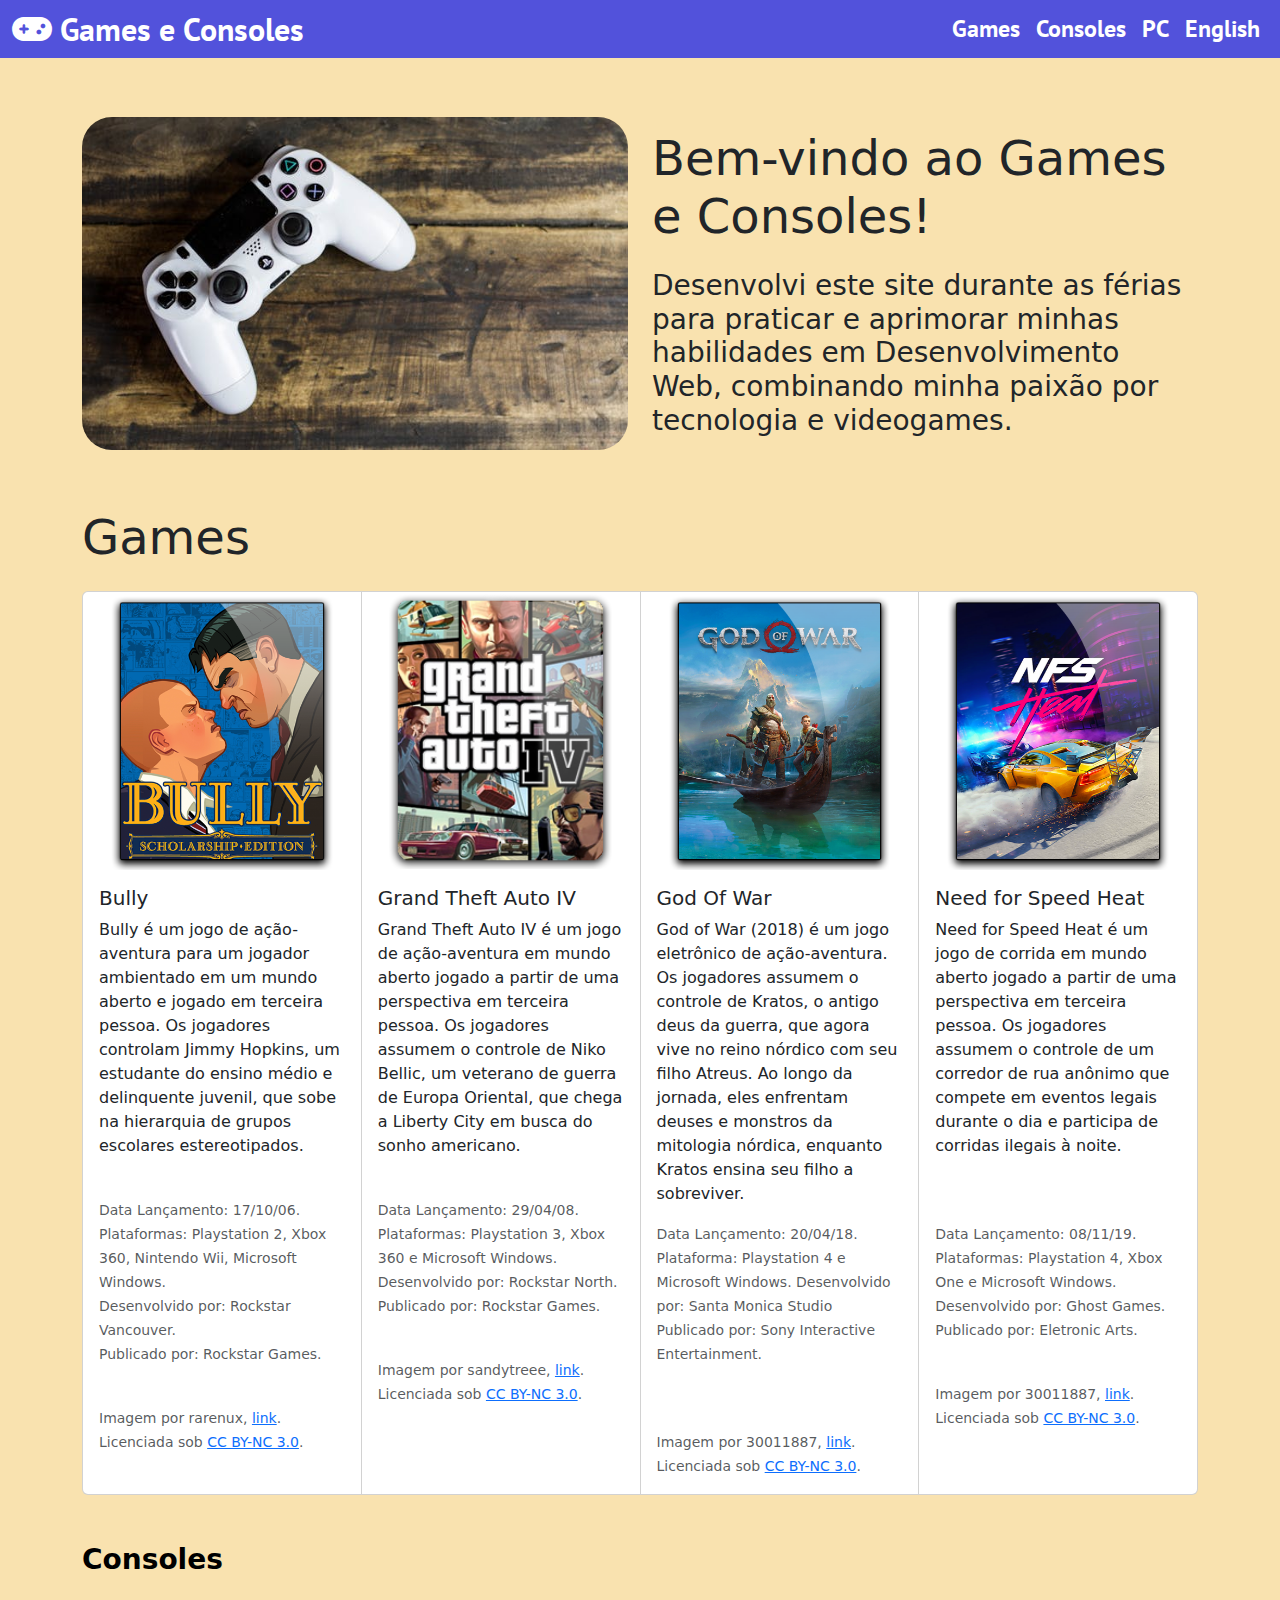
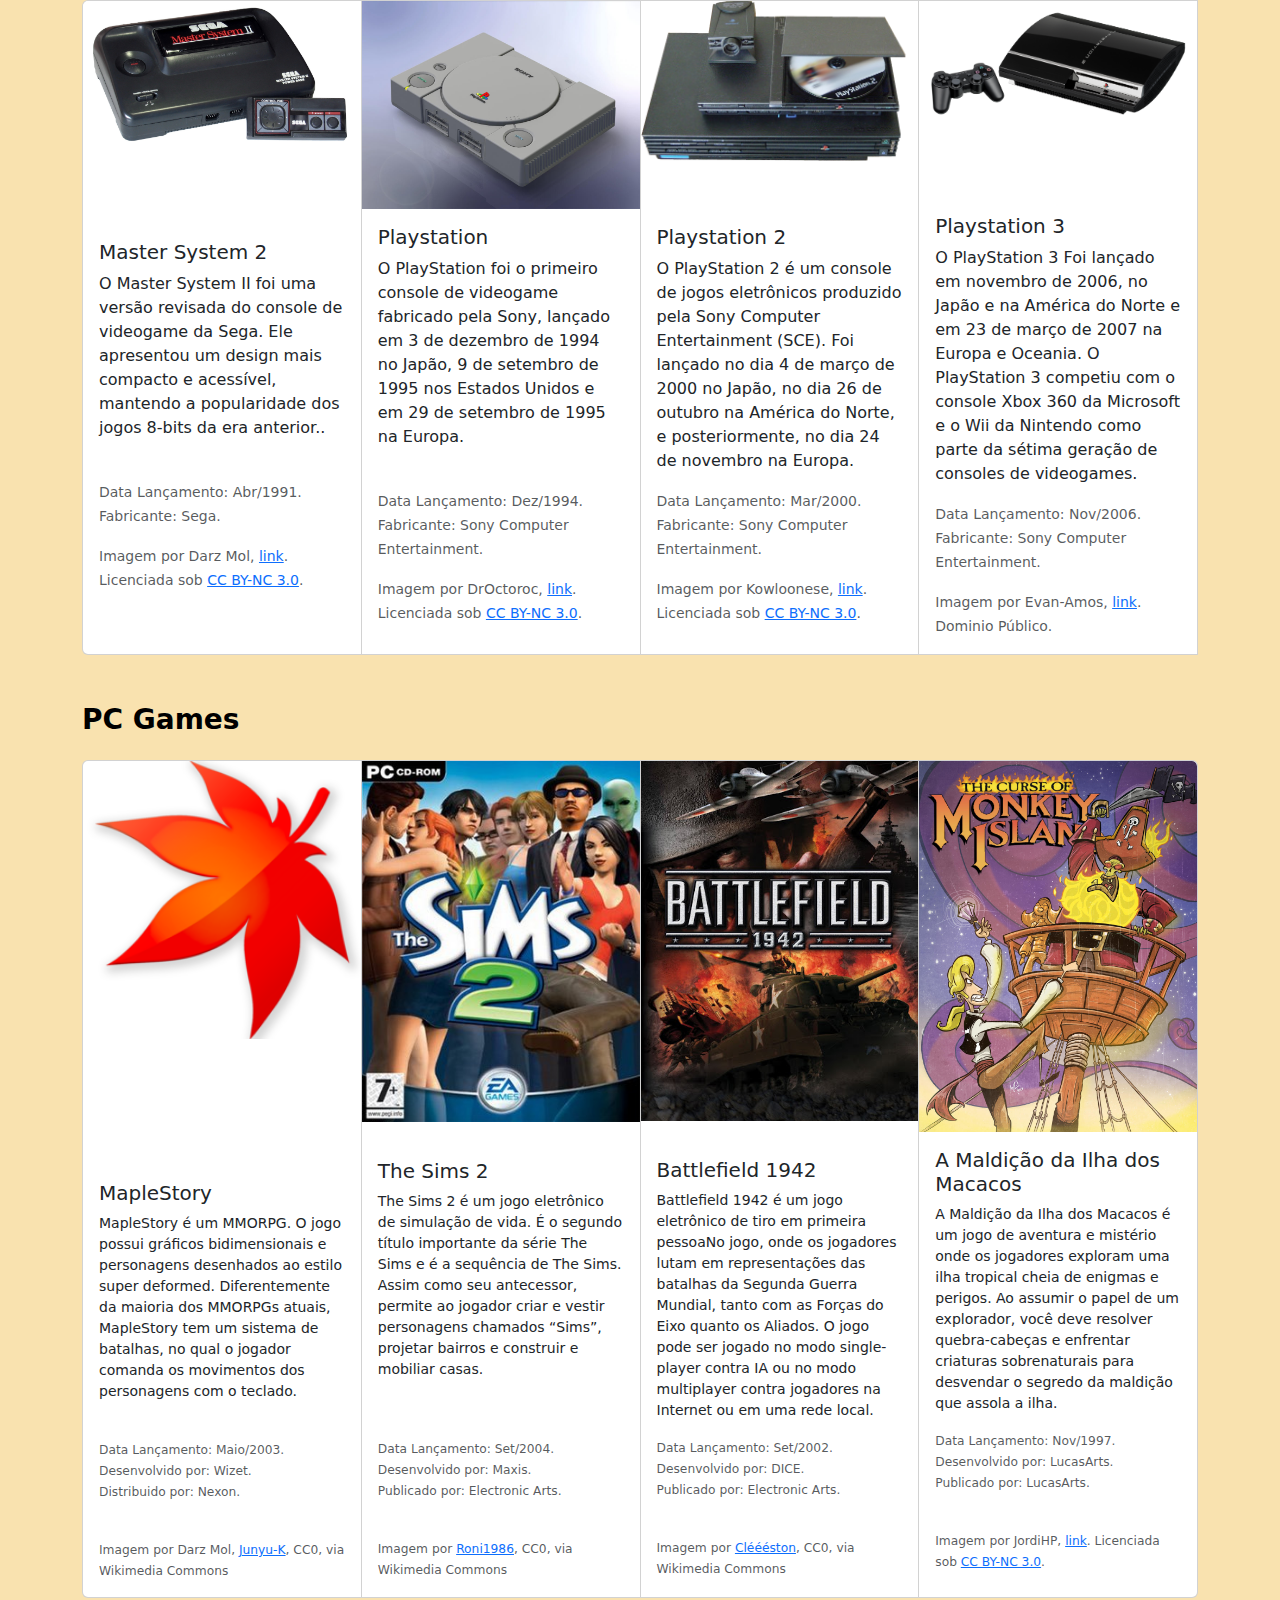
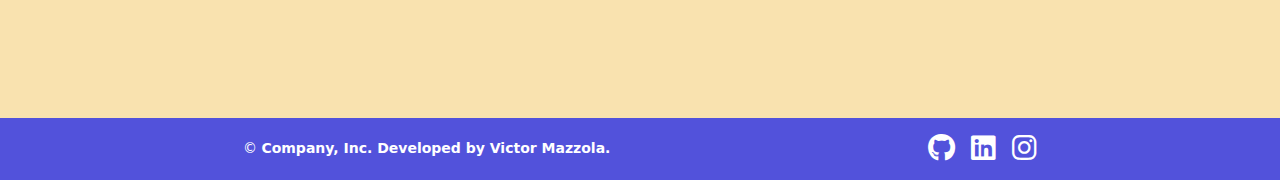
==== index.html @ b98959a1 "add english games section" ====
<!DOCTYPE html>
<html lang="pt-br">

<head>
    <meta charset="UTF-8">
    <meta name="viewport" content="width=device-width, initial-scale=1.0">
    <title>Projeto Games Favoritos</title>
    <link rel="icon" type="svg" sizes="32x32" href="./images/gamepad-solid.svg">
    <!-- Bootstrap -->
    <link href="https://cdn.jsdelivr.net/npm/bootstrap@5.3.3/dist/css/bootstrap.min.css" rel="stylesheet"
        integrity="sha384-QWTKZyjpPEjISv5WaRU9OFeRpok6YctnYmDr5pNlyT2bRjXh0JMhjY6hW+ALEwIH" crossorigin="anonymous">
    <link rel="stylesheet" href="https://cdnjs.cloudflare.com/ajax/libs/font-awesome/6.0.0-beta3/css/all.min.css">

    <!-- Fim Bootstrap -->

    <!-- Google Fonte -->
    <link rel="preconnect" href="https://fonts.googleapis.com">
    <link rel="preconnect" href="https://fonts.gstatic.com" crossorigin>
    <link href="https://fonts.googleapis.com/css2?family=PT+Sans:ital,wght@0,400;0,700;1,400;1,700&display=swap"
        rel="stylesheet">
    <!-- Fim Google Fonte -->



    <link rel="stylesheet" href="/css/styles.css">
    <link rel="stylesheet" href="/css/responsiveness.css">
</head>

<body>

    <header class="header-fluid mt-0 mb-5">
        <nav class="navbar navbar-expand-lg">
            <div class="container-fluid">
                <a class="navbar-brand titulo-grande hover-effect" href="#"><i
                        class="fa-solid fa-gamepad me-2"></i>Games e Consoles</a>
                <button class="navbar-toggler" type="button" data-bs-toggle="collapse"
                    data-bs-target="#navbarSupportedContent" aria-controls="navbarSupportedContent"
                    aria-expanded="false" aria-label="Toggle navigation">
                    <span class="navbar-toggler-icon"></span>
                </button>
                <div class="collapse navbar-collapse" id="navbarSupportedContent">
                    <ul class="navbar-nav ms-auto mb-2 mb-lg-0">
                        <li class="nav-item">
                            <a class="nav-link titulo-pequeno" aria-current="page" href="#games">Games</a>
                        </li>
                        <li class="nav-item titulo-pequeno">
                            <a class="nav-link" href="#consoles">Consoles</a>
                        </li>
                        <li class="nav-item titulo-pequeno">
                            <a class="nav-link" href="#pc">PC</a>
                        </li>
                        <li class="nav-item titulo-pequeno">
                            <a class="nav-link" href="./index-en.html">English</a>
                        </li>
                    </ul>
                </div>
            </div>
        </nav>
    </header>


    <!-------------------------------------- start -------------------------------------->
    <section class="container start my-5" id="start">
        <div class="row d-flex align-items-center justify-content-between">
            <div class="col-lg-6 text-center">
                <img src="./images/dualshock.jpg" alt="PlayStation Controller" class="img-fluid dualshock">
            </div>
            <div class="col-lg-6">
                <h2 class="my-title medium-title display-5 my-4">Bem-vindo ao Games e Consoles!</h2>
                <h3 class="mb-4"> Desenvolvi este site durante as férias para praticar e aprimorar
                    minhas habilidades em Desenvolvimento Web, combinando minha paixão por tecnologia e videogames.</h3>
            </div>
        </div>
    </section>
    <!-------------------------------------- end start -------------------------------------->

    <!-------------------------------------- inicio games ---------------------------------->
    <section class="container games my-5" id="games">
        <h2 class="my-title medium-title display-5 my-4">Games</h2>


        <div class="card-group">
            <div class="card">
                <img src="./images/bully.png" class="card-img-top" alt="Bully">
                <div class="card-body">
                    <h5 class="card-title">Bully</h5>
                    <p class="card-text">Bully é um jogo de ação-aventura para um jogador ambientado em um mundo aberto
                        e jogado em terceira pessoa. Os jogadores controlam Jimmy Hopkins, um estudante do
                        ensino médio e delinquente juvenil, que sobe na hierarquia de grupos escolares estereotipados.
                    </p><br>

                    <p class="card-text"><small class="text-body-secondary">Data Lançamento: 17/10/06. <br> Plataformas:
                            Playstation 2, Xbox 360, Nintendo Wii, Microsoft Windows. <br> Desenvolvido por: Rockstar Vancouver. <br> Publicado por:
                            Rockstar Games.</small></p>
                    <p class="card-text"><small class="text-muted"><br>Imagem por rarenux, <a
                                href="https://www.deviantart.com/rarenux/art/Bully-Scholarship-Edition-Icon-755858282"
                                target="_blank" rel="noopener noreferrer">link</a>. Licenciada sob <a
                                href="https://creativecommons.org/licenses/by-nc/3.0/" target="_blank"
                                rel="noopener noreferrer">CC BY-NC 3.0</a>.</small></p>
                </div>
            </div>
            <div class="card">
                <img src="./images/gta 4.png" class="card-img-top" alt="Gta IV">
                <div class="card-body">
                    <h5 class="card-title">Grand Theft Auto IV</h5>
                    <p class="card-text">Grand Theft Auto IV é um jogo de ação-aventura em mundo aberto jogado a partir
                        de uma perspectiva em terceira pessoa. Os jogadores assumem o controle de Niko Bellic, um
                        veterano de guerra de Europa Oriental, que chega a Liberty City em busca do sonho americano.
                    </p>
                    <br>
                    <p class="card-text"><small class="text-body-secondary">Data Lançamento: 29/04/08. <br> Plataformas:
                            Playstation 3, Xbox 360 e Microsoft Windows. <br> Desenvolvido por: Rockstar North. <br> Publicado por:
                            Rockstar Games.</small></p>
                     
                            
                    <p class="card-text"><small class="text-muted"><br>Imagem por sandytreee, <a
                                href="https://www.deviantart.com/sandytreee/art/GTA-IV-363279186" target="_blank"
                                rel="noopener noreferrer">link</a>. Licenciada sob <a
                                href="https://creativecommons.org/licenses/by-nc/3.0/" target="_blank"
                                rel="noopener noreferrer">CC BY-NC 3.0</a>.</small></p>
                </div>
            </div>
            <div class="card">
                <img src="./images/GodOfWar.png" class="card-img-top" alt="God of War">
                <div class="card-body">
                    <h5 class="card-title">God Of War</h5>
                    <p class="card-text">God of War (2018) é um jogo eletrônico de ação-aventura. Os
                        jogadores assumem o controle de Kratos, o antigo deus da guerra, que agora vive no reino nórdico
                        com seu filho Atreus. Ao longo da jornada, eles enfrentam deuses e monstros da mitologia
                        nórdica, enquanto Kratos ensina seu filho a sobreviver.</p>

                    <p class="card-text"><small class="text-body-secondary">Data Lançamento: 20/04/18. <br> Plataforma:
                            Playstation 4 e Microsoft Windows. Desenvolvido por: Santa Monica Studio <br> Publicado por:
                            Sony Interactive Entertainment.</small></p><br><br>
                    <p class="card-text"><small class="text-muted">Imagem por 30011887, <a
                                href="https://www.deviantart.com/30011887/art/God-Of-War-Icon-903920233" target="_blank"
                                rel="noopener noreferrer">link</a>. Licenciada sob <a
                                href="https://creativecommons.org/licenses/by-nc/3.0/" target="_blank"
                                rel="noopener noreferrer">CC BY-NC 3.0</a>.</small></p>
                </div>
            </div>
            <div class="card">
                <img src="./images/nfs heat.png" class="card-img-top" alt="Need for Speed Heat">
                <div class="card-body">
                    <h5 class="card-title">Need for Speed Heat</h5>
                    <p class="card-text">Need for Speed Heat é um jogo de corrida em mundo aberto jogado a partir de uma
                        perspectiva em terceira pessoa. Os jogadores assumem o controle de um corredor de rua anônimo
                        que compete em eventos legais durante o dia e participa de corridas ilegais à noite.</p>
                        <br><br>
                    <p class="card-text"><small class="text-body-secondary">Data Lançamento: 08/11/19. <br> Plataformas:
                            Playstation 4, Xbox One e Microsoft Windows. <br> Desenvolvido por: Ghost Games. <br> Publicado por:
                            Eletronic Arts.</small></p><br>
                    <p class="card-text"><small class="text-muted">Imagem por 30011887, <a
                                href="https://www.deviantart.com/30011887/art/Need-For-Speed-Heat-Icon-809654886"
                                target="_blank" rel="noopener noreferrer">link</a>. Licenciada sob <a
                                href="https://creativecommons.org/licenses/by-nc/3.0/" target="_blank"
                                rel="noopener noreferrer">CC BY-NC 3.0</a>.</small></p>
                </div>
            </div>
        </div>


        </div>
    </section>
    <!----------------------------------- fim games - -------------------------------------->

    <!-------------------------------------- inicio consoles ---------------------------------->
    <section class="container consoles my-5" id="consoles">
        <h2 class="my-title titulo-medio display-5 my-4">Consoles</h2>


        <div class="card-group">
            <div class="card">
                <img src="./images/Master_System_II.jpg" class="card-img-top" alt="Master System 2">
                <div class="card-body"><br><br><br>
                    <h5 class="card-title">Master System 2</h5>
                    <p class="card-text">O Master System II foi uma versão revisada do console de videogame da Sega. Ele
                        apresentou um design mais compacto e acessível, mantendo a popularidade dos jogos 8-bits da era
                        anterior..</p><br>
                    <p class="card-text"><small class="text-body-secondary">Data Lançamento: Abr/1991. <br> Fabricante:
                            Sega.</small></p>
                    <p class="card-text"><small class="text-muted">Imagem por Darz Mol, <a
                                href="https://commons.wikimedia.org/wiki/File:Master_System_II.jpg" target="_blank"
                                rel="noopener noreferrer">link</a>. Licenciada sob <a
                                href="https://creativecommons.org/licenses/by-nc/3.0/" target="_blank"
                                rel="noopener noreferrer">CC BY-NC 3.0</a>.</small></p>
                </div>
            </div>
            <div class="card">
                <img src="./images/playstation.jpg" class="card-img-top" alt="Playstation 1">
                <div class="card-body">
                    <h5 class="card-title">Playstation</h5>
                    <p class="card-text">O PlayStation foi o primeiro console de videogame fabricado pela Sony, lançado
                        em 3 de dezembro de 1994 no Japão, 9 de setembro de 1995 nos Estados Unidos e em 29 de setembro
                        de 1995 na Europa.</p>
                    <p class="card-text"><small class="text-body-secondary"><br>Data Lançamento: Dez/1994. <br>
                            Fabricante:
                            Sony Computer Entertainment.</small></p>
                    <p class="card-text"><small class="text-muted">Imagem por DrOctoroc, <a
                                href="https://www.deviantart.com/droctoroc/art/1-5-Scale-Sony-Playstation-501669407"
                                target="_blank" rel="noopener noreferrer">link</a>. Licenciada sob <a
                                href="https://creativecommons.org/licenses/by-nc/3.0/" target="_blank"
                                rel="noopener noreferrer">CC BY-NC 3.0</a>.</small></p>
                </div>
            </div>
            <div class="card">
                <img src="./images/playstation2.jpg" class="card-img-top" alt="Playstation 2">
                <div class="card-body">
                    <h5 class="card-title"><br><br>Playstation 2</h5>
                    <p class="card-text">O PlayStation 2 é um console de jogos eletrônicos produzido pela Sony Computer
                        Entertainment (SCE). Foi lançado no dia 4 de março de 2000 no Japão, no dia 26 de outubro na
                        América do Norte, e posteriormente, no dia 24 de novembro na Europa. </p>
                    <p class="card-text"><small class="text-body-secondary">Data Lançamento: Mar/2000. <br> Fabricante:
                            Sony Computer Entertainment.</small></p>
                    <p class="card-text"><small class="text-muted">Imagem por Kowloonese, <a
                                href="https://commons.wikimedia.org/wiki/File:PS2-_Both_original_and_slim.png"
                                target="_blank" rel="noopener noreferrer">link</a>. Licenciada sob <a
                                href="https://creativecommons.org/licenses/by-nc/3.0/" target="_blank"
                                rel="noopener noreferrer">CC BY-NC 3.0</a>.</small></p>
                </div>
            </div>
            <div class="card">
                <img src="./images/playstation3.jpg" class="card-img-top" alt="Playstation 3">
                <div class="card-body">
                    <h5 class="card-title"><br><br><br>Playstation 3</h5>
                    <p class="card-text">O PlayStation 3 Foi lançado em novembro de 2006, no Japão e na América do Norte
                        e em 23 de março de 2007 na Europa e Oceania. O PlayStation 3 competiu com o console Xbox 360 da
                        Microsoft e o Wii da Nintendo como parte da sétima geração de consoles de videogames.</p>
                    <p class="card-text"><small class="text-body-secondary">Data Lançamento: Nov/2006. <br> Fabricante:
                            Sony Computer Entertainment.</small></p>
                    <p class="card-text"><small class="text-muted">Imagem por Evan-Amos, <a
                                href="https://pt.wikipedia.org/wiki/PlayStation_3#/media/Ficheiro:Sony-PlayStation-3-CECHA01-wController-L.jpg"
                                target="_blank" rel="noopener noreferrer">link</a>. Dominio Público. <a href=""
                                target="_blank"></a>
                </div>
            </div>
        </div>



    </section>
    <!----------------------------------- fim consoles - -------------------------------------->

    <!-------------------------------------- inicio pc ---------------------------------->
    <section class="container pc my-5" id="pc">
        <h2 class="my-title titulo-medio display-5 my-4">PC Games</h2>


        <div class="card-group">
            <div class="card">
                <img src="./images/maplestory.png" class="card-img-top" alt="MapleStory">
                <div class="card-body"><br><br><br><br><br><br>
                    <h5 class="card-title">MapleStory</h5>
                    <p class="card-text">MapleStory é um MMORPG. O jogo possui
                        gráficos bidimensionais e personagens desenhados ao estilo super deformed. Diferentemente da
                        maioria dos MMORPGs atuais, MapleStory tem um sistema de batalhas, no qual o jogador comanda os
                        movimentos dos personagens com o teclado.</p><br>
                    <p class="card-text"><small class="text-body-secondary">Data Lançamento: Maio/2003. <br>
                            Desenvolvido por: Wizet. <br> Distribuido por:
                            Nexon.</small></p>
                    <p class="card-text"><small class="text-muted"><br>Imagem por Darz Mol, <a target="_blank"
                                href="https://commons.wikimedia.org/wiki/File:A_Maple_Icon_Like_MapleStory,May_2022.png">Junyu-K</a>,
                            CC0, via Wikimedia Commons </small></p>
                </div>
            </div>
            <div class="card">
                <img src="./images/Capa_TS2.jpg" class="card-img-top" alt="The Sims 2">
                <div class="card-body"><br>
                    <h5 class="card-title">The Sims 2</h5>
                    <p class="card-text">The Sims 2 é um jogo eletrônico de simulação de vida. É o segundo título
                        importante da série The Sims e é a sequência
                        de The Sims. Assim como seu antecessor, permite ao jogador criar e vestir personagens chamados
                        “Sims”, projetar bairros e construir e mobiliar casas.</p><br><br>
                    <p class="card-text"><small class="text-body-secondary">Data Lançamento: Set/2004. <br>
                            Desenvolvido por: Maxis. <br> Publicado por:
                            Electronic Arts.</small></p>
                    <p class="card-text"><small class="text-muted"><br>Imagem por <a target="_blank"
                                href="https://pt.wikipedia.org/wiki/Ficheiro:Capa_TS2.jpg#filelinks">Roni1986</a>,
                            CC0, via Wikimedia Commons </small></p>
                </div>
            </div>
            <div class="card">
                <img src="./images/battlefield.jpg" class="card-img-top" alt="Battlefield 1942">
                <div class="card-body"><br>
                    <h5 class="card-title">Battlefield 1942</h5>
                    <p class="card-text">Battlefield 1942 é um jogo eletrônico de tiro em primeira pessoaNo jogo, onde
                        os jogadores lutam em representações das batalhas da Segunda Guerra Mundial, tanto com as Forças
                        do Eixo quanto os Aliados. O jogo pode ser jogado no modo single-player contra IA ou no modo
                        multiplayer contra jogadores na
                        Internet ou em uma rede local.</p>
                    <p class="card-text"><small class="text-body-secondary">Data Lançamento: Set/2002. <br>
                            Desenvolvido por: DICE. <br> Publicado por:
                            Electronic Arts.</small></p>
                    <p class="card-text"><small class="text-muted"><br> Imagem por <a target="_blank"
                                href="https://pt.wikipedia.org/wiki/Ficheiro:Battlefield_1942_capa.png">Cléééston</a>,
                            CC0, via Wikimedia Commons </small></p>
                </div>
            </div>
            <div class="card">
                <img src="./images/monkey_island.jpg" class="card-img-top" alt="A Maldição da Ilha dos Macacos">
                <div class="card-body">
                    <h5 class="card-title">A Maldição da Ilha dos Macacos</h5>
                    <p class="card-text">A Maldição da Ilha dos Macacos é um jogo de aventura e mistério onde os
                        jogadores exploram uma ilha tropical cheia de enigmas e perigos. Ao assumir o papel de um
                        explorador, você deve resolver quebra-cabeças e enfrentar criaturas sobrenaturais para desvendar
                        o segredo da maldição que assola a ilha.</p>
                    <p class="card-text"><small class="text-body-secondary">Data Lançamento: Nov/1997. <br>
                            Desenvolvido por: LucasArts. <br> Publicado por:
                            LucasArts.</small></p>
                    <p class="card-text"><small class="text-muted"><br>Imagem por JordiHP, <a
                                href="https://www.deviantart.com/jordihp/art/Monkey-Island-3-Cover-865974500"
                                target="_blank" rel="noopener noreferrer">link</a>. Licenciada sob <a
                                href="https://creativecommons.org/licenses/by-nc/3.0/" target="_blank"
                                rel="noopener noreferrer">CC BY-NC 3.0</a>.</small></p>
                </div>
            </div>
        </div>



    </section>
    <!----------------------------------- fim pc - -------------------------------------->



    <!-- Bootstrap Bundle with Popper -->
    <script src="https://cdn.jsdelivr.net/npm/bootstrap@5.3.3/dist/js/bootstrap.bundle.min.js"></script>

    <!---------------------------- Inicio Footer --------------------------------->
    <br><br><br>
    <footer class="footer custom-footer">
        <span class="mb-3 mb-md-0">&copy; <b> Company, Inc. Developed by Victor Mazzola.</b></span>

        <ul class="nav col-md-4 justify-content-end list-unstyled d-flex">
            <li class="ms-3"><a class="text-body-secondary" href="https://github.com/vicmazzola" target="_blank"><i
                        class="fa-brands fa-github fa-2x"></i></a></li>
            <li class="ms-3"><a class="text-body-secondary" href="https://www.linkedin.com/in/victor-mazzola-59aa291a0/"
                    target="_blank"><i class="fa-brands fa-linkedin fa-2x"></i></a></li>
            <li class="ms-3"><a class="text-body-secondary" href="https://instagram.com/mazzola_" target="_blank"><i
                        class="fa-brands fa-instagram fa-2x"></i></a></li>
        </ul>
    </footer>
    <!---------------------------- Fim Footer --------------------------------->


</body>

</html>
---- css/styles.css ----
header {
    font-family: "PT Sans", sans-serif;
    background-color: #5252DB ;
    
}

body, html {
    overflow-x: hidden;
    
}

body {
    background-color: #F9E2AF ;
}

.titulo-grande {
    font-size: 2rem; 
    font-weight: bold; 
    color: #ffffff; 
}

.titulo-medio {
    font-size: 1.75rem; 
    font-weight: bold; 
    color: #000000; 

}

.titulo-pequeno {
    font-size: 1.5rem; 
    font-weight: bold; 
    color: #000000; 

}

/* --------------------------- START NAV BAR ------------------------------------------- */

.navbar {
    margin: 0;
    padding: 0;
    width: 100%;
    display: flex;
    justify-content: space-between; 
    align-items: center; 
}



.navbar-brand {
    color: #FFFFFF; 
    text-decoration: none; 
}

.navbar-brand:hover {
    color: #000000; 
    
}


.navbar-nav .nav-link {
    color: #FFFFFF; 
}


.navbar-nav .nav-link:hover {
    color: #000000; 
}

/* --------------------------- END NAV BAR -------------------------------------- */


.dualshock {
    border-radius: 30px;
}

.dualshock:hover {
    transform: scale(1.01);
    transition: transform 0.3s ease; 
    
}

/* --------------------------- CARDS ------------------------------------------- */


.card {
    transition: transform 0.3s ease;
    position: relative;
    overflow: hidden; 
}

.card:hover {
    transform: scale(1.02); 
}

.card img {
    transition: transform 0.3s ease;
}

.card:hover img {
    transform: scale(1.02); 
} 

/* --------------------------- END CARDS ---------------------------------------- */


/* --------------------------- FOOTER ------------------------------------------- */

.custom-footer {
    display: flex;
    flex-wrap: wrap;
    justify-content: center;
    align-items: center;
    padding-top: 1rem;    
    padding-bottom: 1rem; 
    background-color: #5252DB;
    color: white;
    
    

}

.custom-footer a {
    color: white !important; /* Garante que os links também fiquem brancos */
}



/* --------------------------- END FOOTER ------------------------------------------- */
---- css/responsiveness.css ----
@media (max-width: 430px) {
    .header-fluid {
        display: flex;
        flex-direction: column;
        
    }

    .titulo-grande {
        font-size: 1.75rem;
    }
    
    .titulo-medio {
        font-size: 1.50rem;
    }

    .navbar-toggler {
        margin-bottom: 15px; 
    }

    .navbar-toggler {
        margin-top: 15px; 
    }

    .navbar-brand:hover {
        color: white; 
        
    }
}
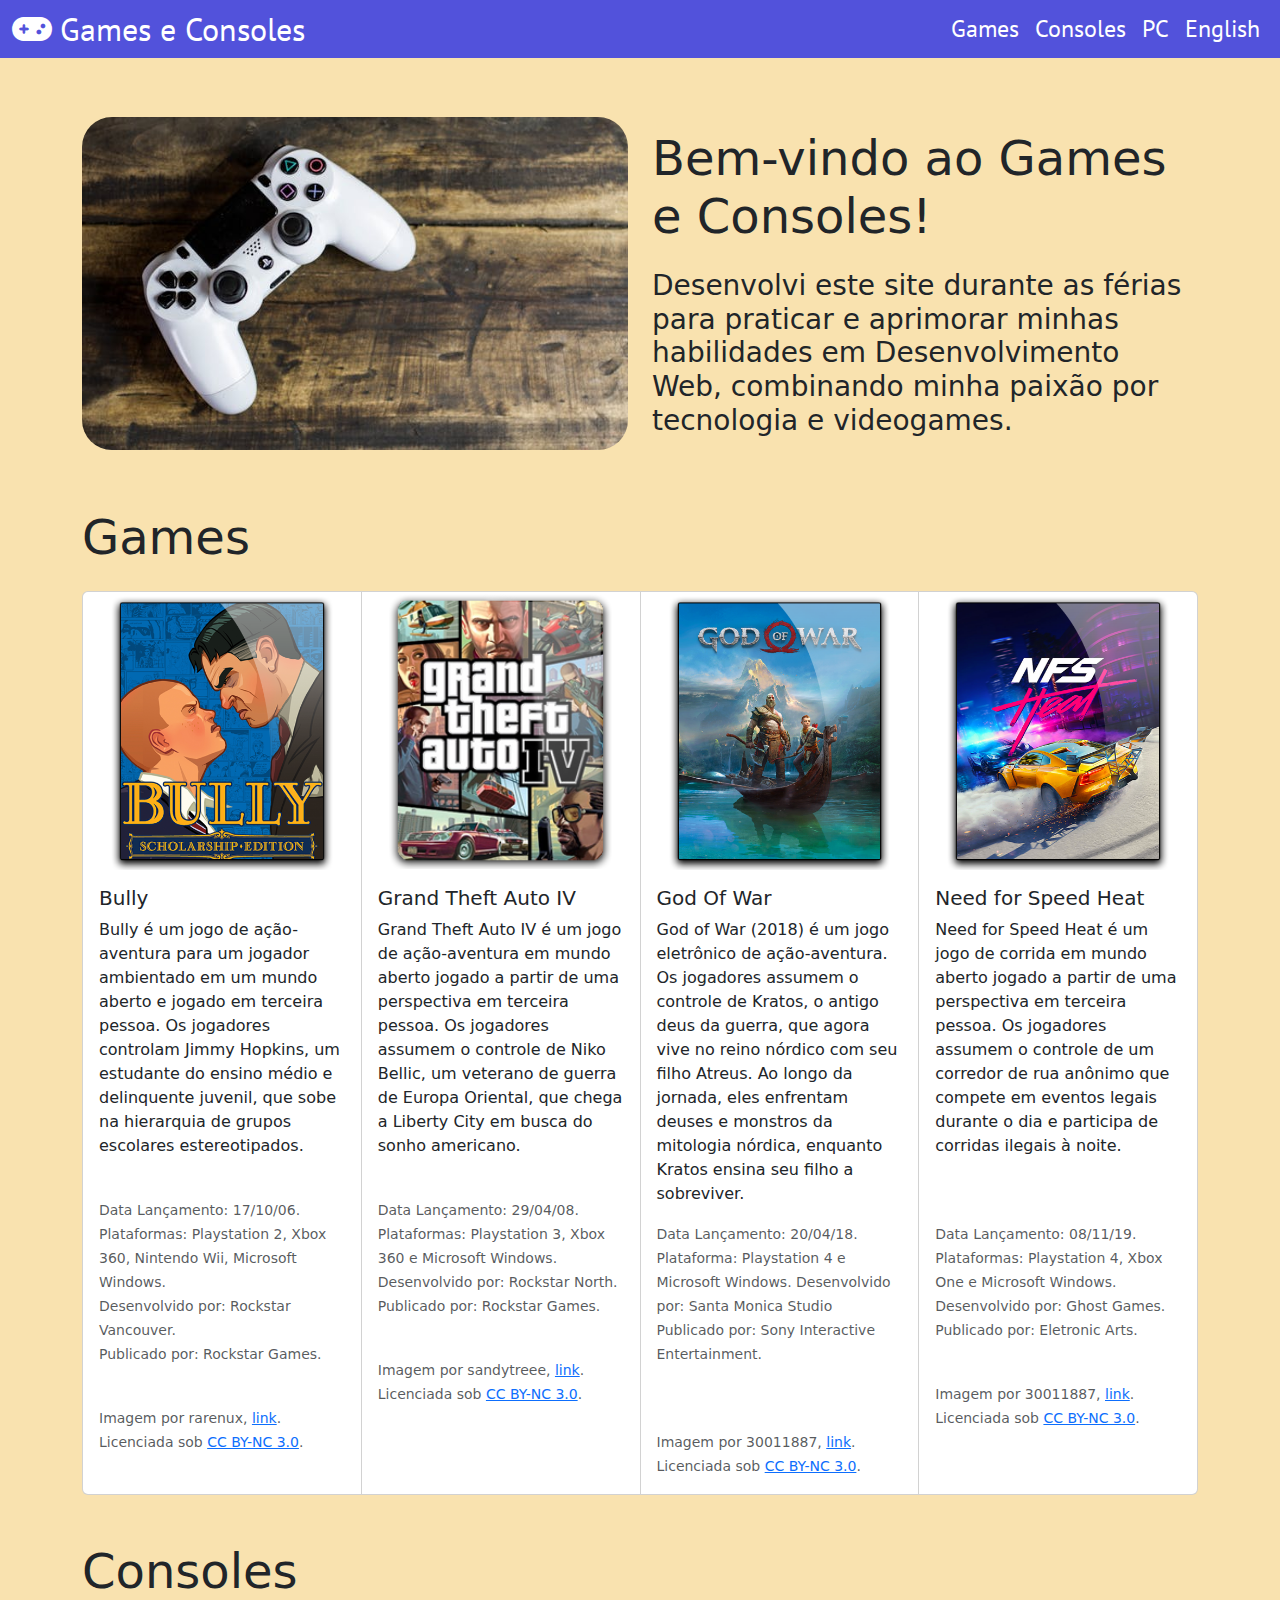
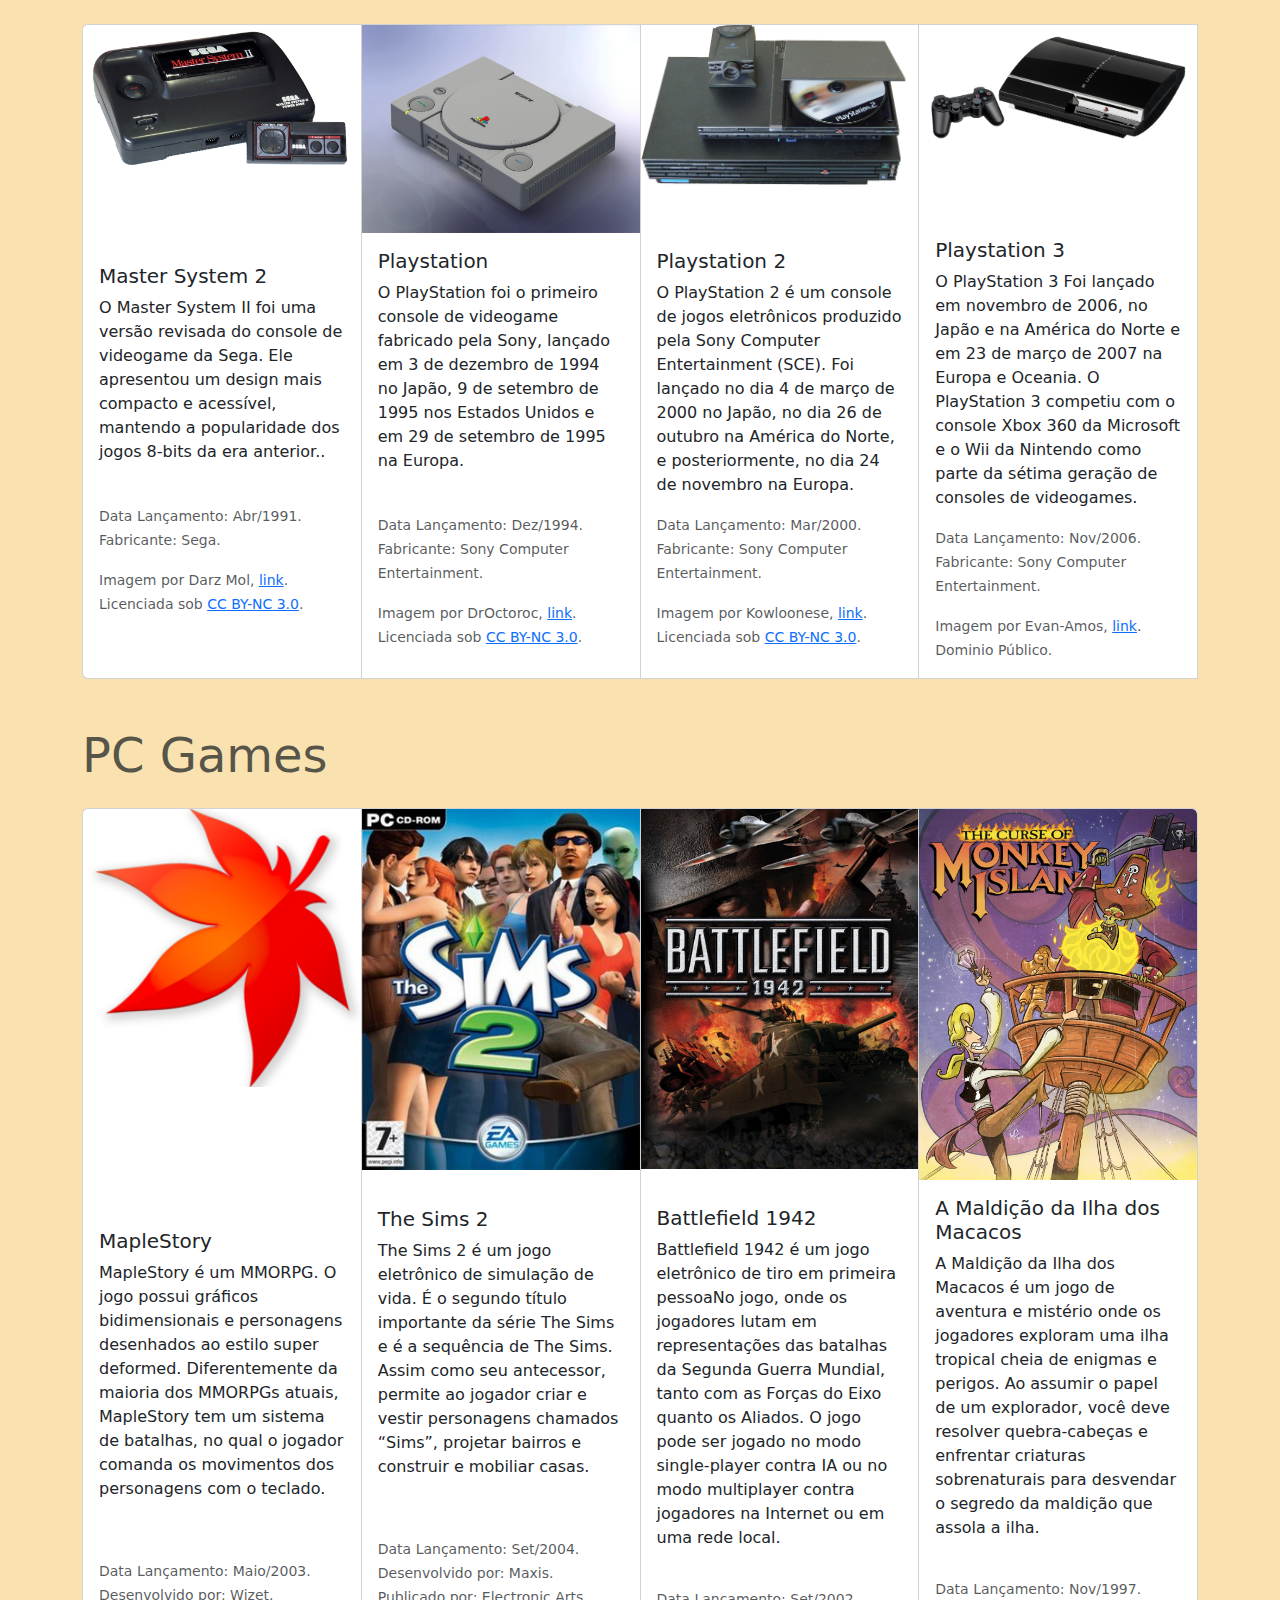
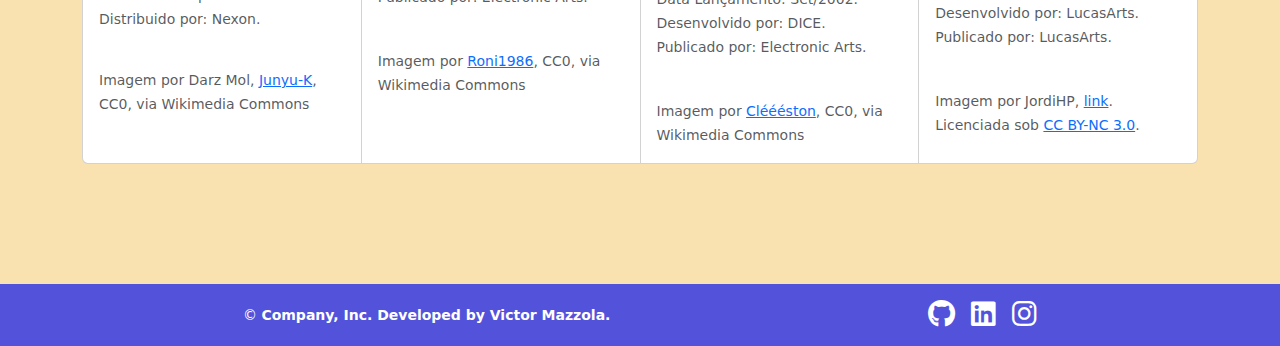
==== commit ab6e5d0d: "finish section pc" ====
--- a/index.html
+++ b/index.html
@@ -166,7 +166,7 @@
 
     <!-------------------------------------- inicio consoles ---------------------------------->
     <section class="container consoles my-5" id="consoles">
-        <h2 class="my-title titulo-medio display-5 my-4">Consoles</h2>
+        <h2 class="my-title medium-title display-5 my-4">Consoles</h2>
 
 
         <div class="card-group">
@@ -243,7 +243,7 @@
 
     <!-------------------------------------- inicio pc ---------------------------------->
     <section class="container pc my-5" id="pc">
-        <h2 class="my-title titulo-medio display-5 my-4">PC Games</h2>
+        <h2 class="my-title medium-title display-5 my-4">PC Games</h2>
 
 
         <div class="card-group">
@@ -254,11 +254,11 @@
                     <p class="card-text">MapleStory é um MMORPG. O jogo possui
                         gráficos bidimensionais e personagens desenhados ao estilo super deformed. Diferentemente da
                         maioria dos MMORPGs atuais, MapleStory tem um sistema de batalhas, no qual o jogador comanda os
-                        movimentos dos personagens com o teclado.</p><br>
+                        movimentos dos personagens com o teclado.</p><br><br>
                     <p class="card-text"><small class="text-body-secondary">Data Lançamento: Maio/2003. <br>
                             Desenvolvido por: Wizet. <br> Distribuido por:
-                            Nexon.</small></p>
-                    <p class="card-text"><small class="text-muted"><br>Imagem por Darz Mol, <a target="_blank"
+                            Nexon.</small></p><br>
+                    <p class="card-text"><small class="text-muted">Imagem por Darz Mol, <a target="_blank"
                                 href="https://commons.wikimedia.org/wiki/File:A_Maple_Icon_Like_MapleStory,May_2022.png">Junyu-K</a>,
                             CC0, via Wikimedia Commons </small></p>
                 </div>
@@ -287,7 +287,7 @@
                         os jogadores lutam em representações das batalhas da Segunda Guerra Mundial, tanto com as Forças
                         do Eixo quanto os Aliados. O jogo pode ser jogado no modo single-player contra IA ou no modo
                         multiplayer contra jogadores na
-                        Internet ou em uma rede local.</p>
+                        Internet ou em uma rede local.</p><br>
                     <p class="card-text"><small class="text-body-secondary">Data Lançamento: Set/2002. <br>
                             Desenvolvido por: DICE. <br> Publicado por:
                             Electronic Arts.</small></p>
@@ -303,7 +303,7 @@
                     <p class="card-text">A Maldição da Ilha dos Macacos é um jogo de aventura e mistério onde os
                         jogadores exploram uma ilha tropical cheia de enigmas e perigos. Ao assumir o papel de um
                         explorador, você deve resolver quebra-cabeças e enfrentar criaturas sobrenaturais para desvendar
-                        o segredo da maldição que assola a ilha.</p>
+                        o segredo da maldição que assola a ilha.</p><br>
                     <p class="card-text"><small class="text-body-secondary">Data Lançamento: Nov/1997. <br>
                             Desenvolvido por: LucasArts. <br> Publicado por:
                             LucasArts.</small></p>
--- a/css/styles.css
+++ b/css/styles.css
@@ -9,29 +9,36 @@
     
 }
 
+p {
+    font-size: 16px;
+}
+
 body {
     background-color: #F9E2AF ;
 }
 
 .titulo-grande {
     font-size: 2rem; 
-    font-weight: bold; 
+    font-weight: ; 
     color: #ffffff; 
 }
 
 .titulo-medio {
     font-size: 1.75rem; 
-    font-weight: bold; 
+    font-weight: ; 
     color: #000000; 
 
 }
 
 .titulo-pequeno {
     font-size: 1.5rem; 
-    font-weight: bold; 
+    font-weight: ; 
     color: #000000; 
 
 }
+
+
+
 
 /* --------------------------- START NAV BAR ------------------------------------------- */
 
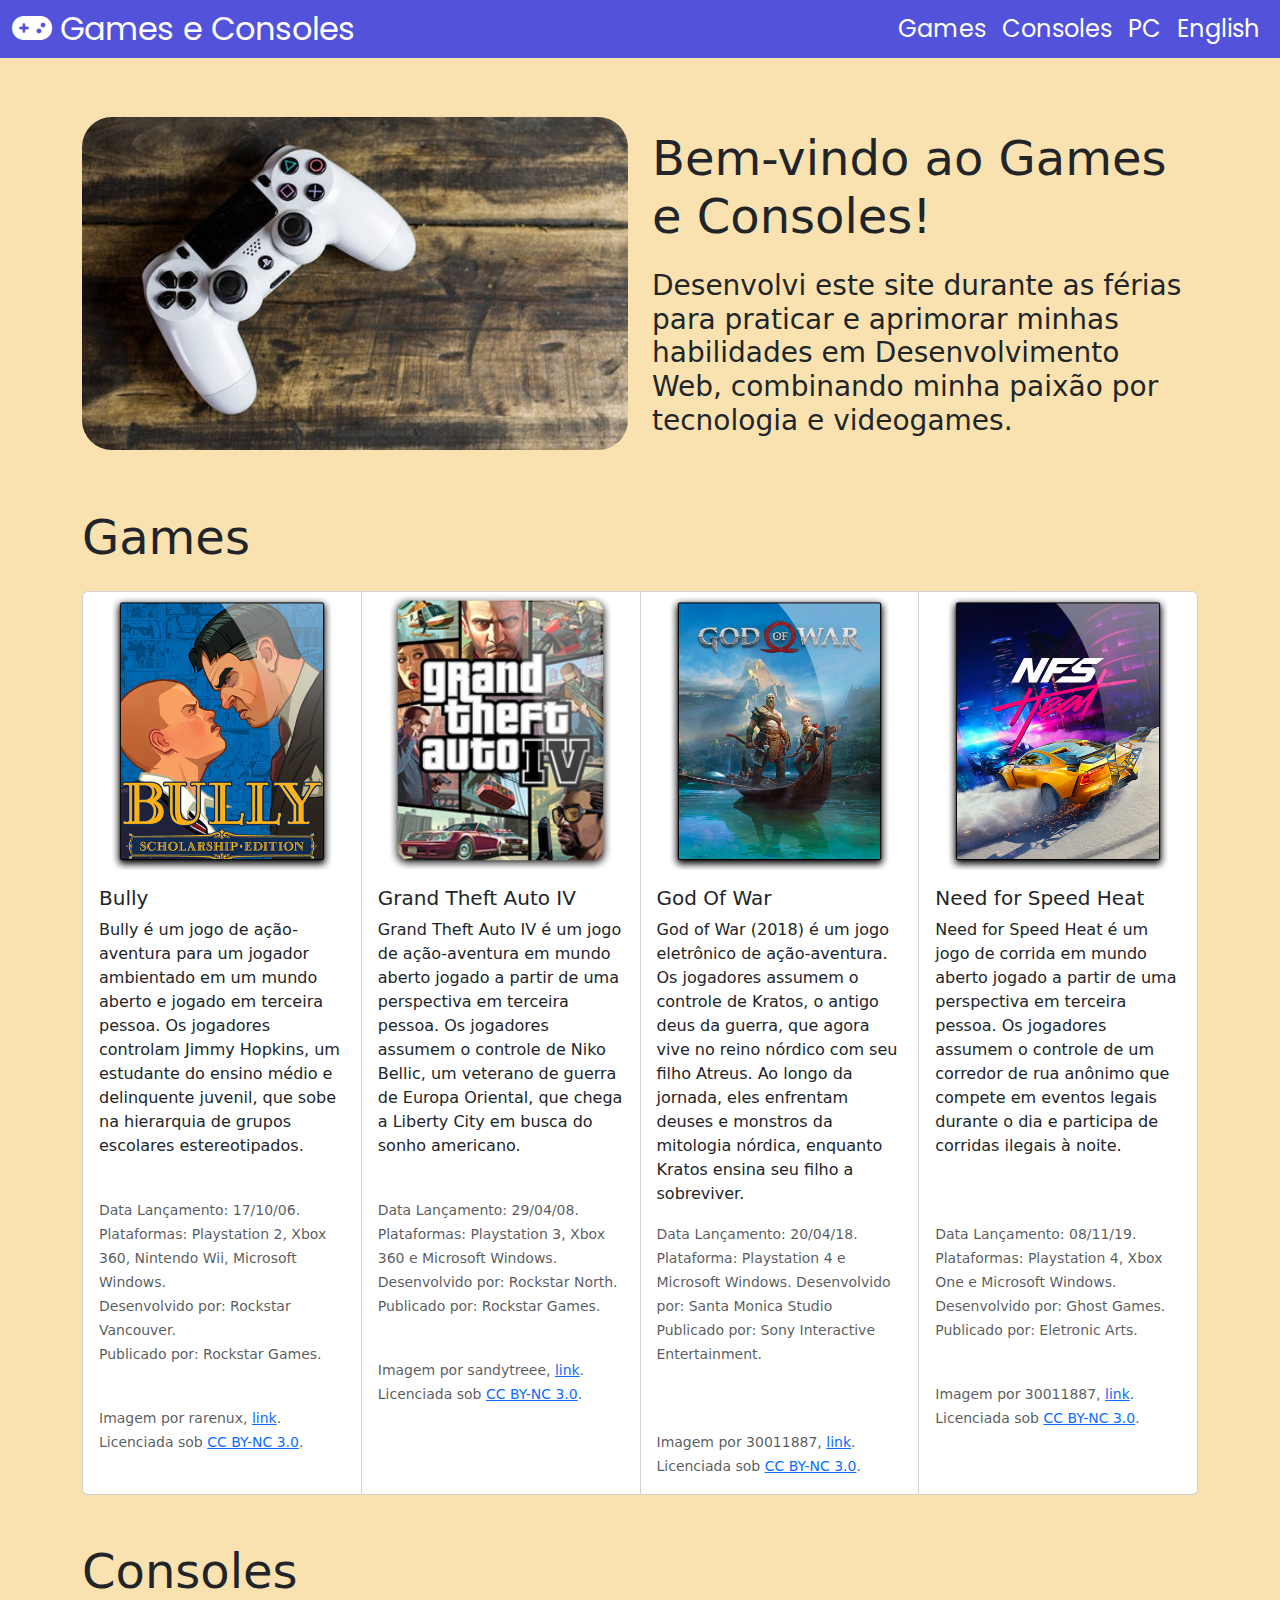
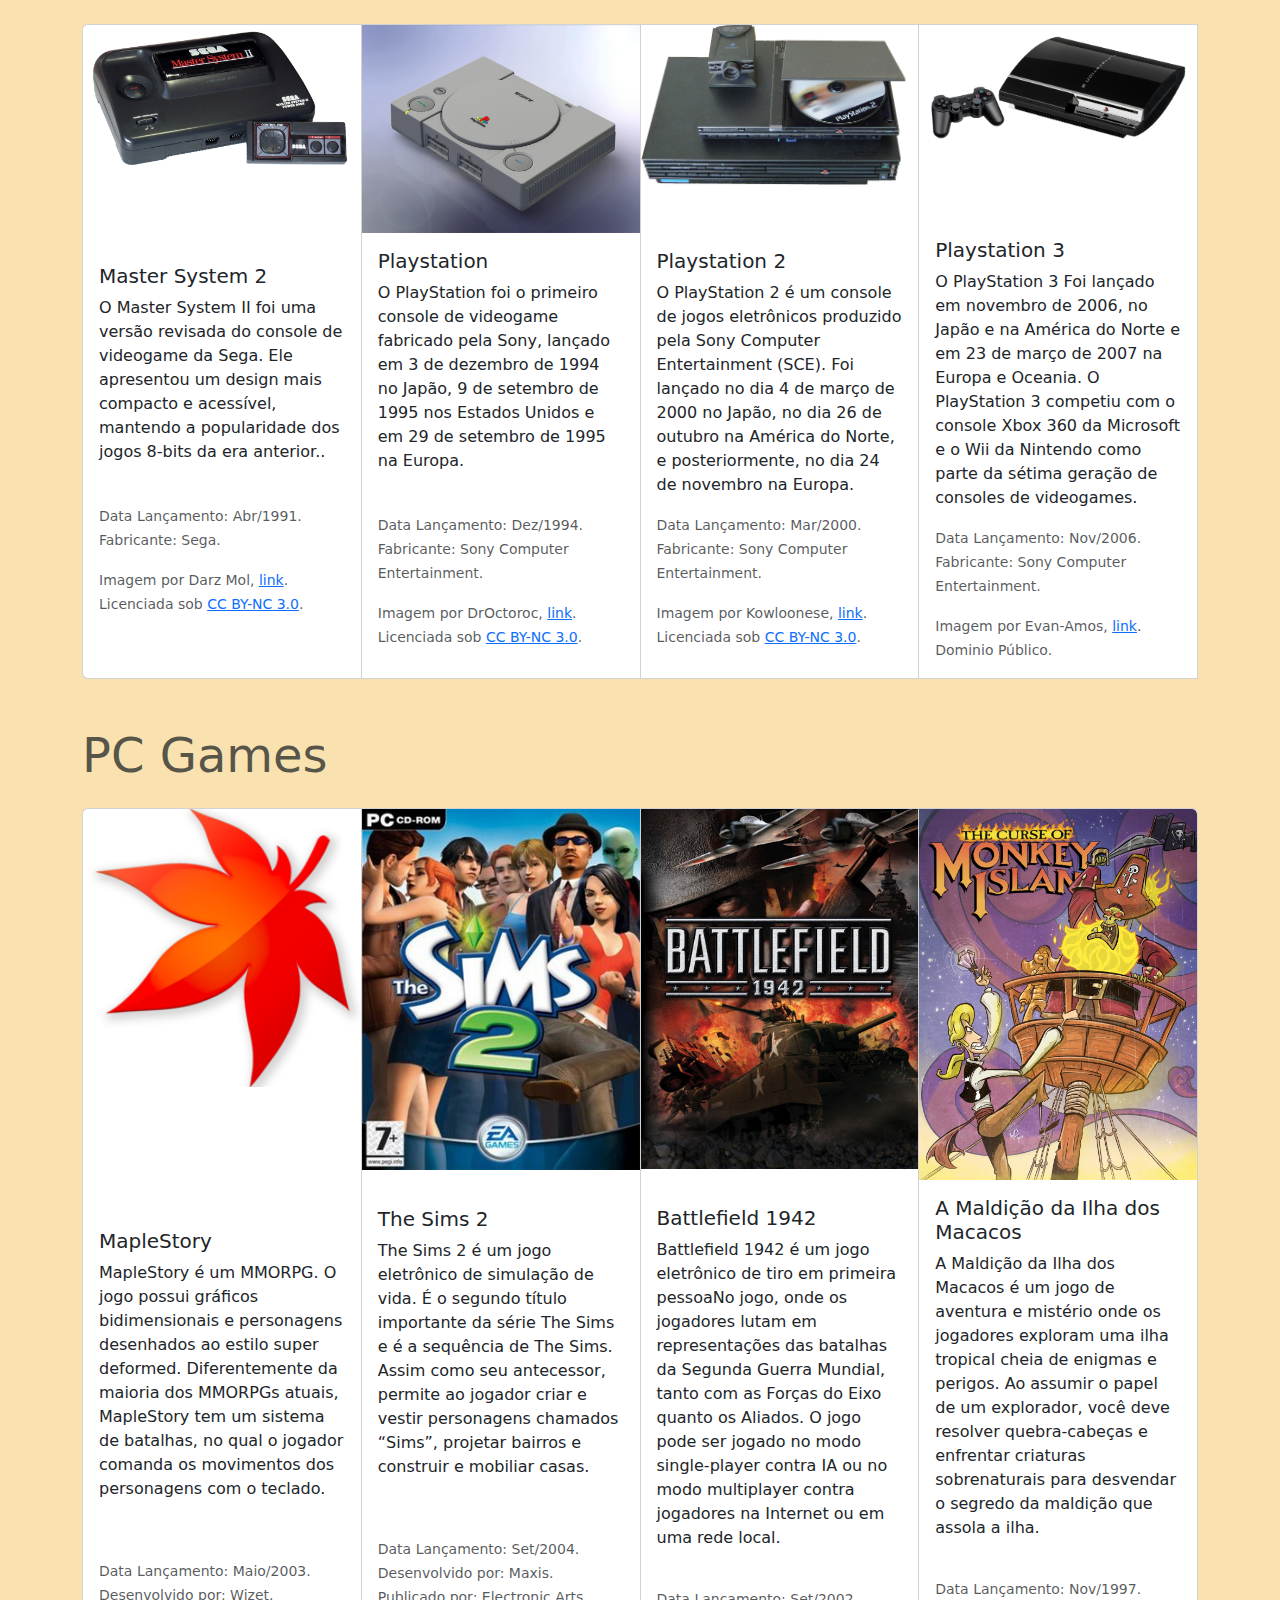
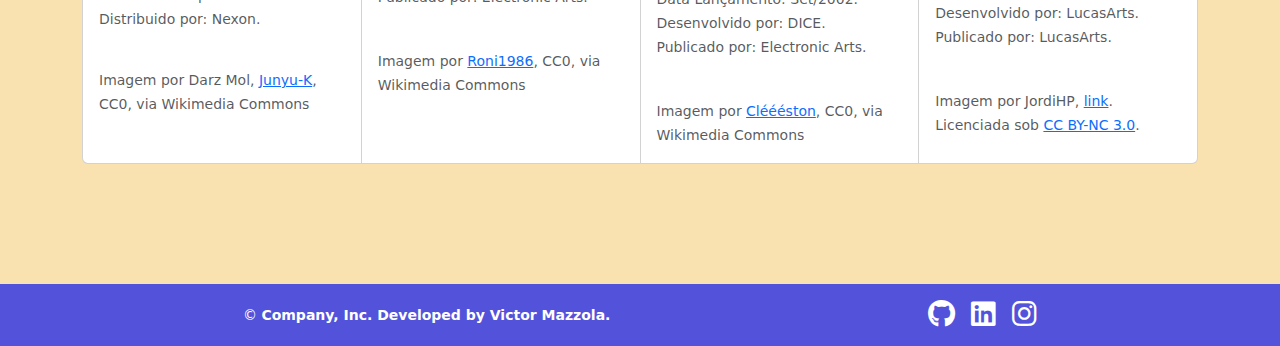
==== commit edfe6ea2: "change font family" ====
--- a/index.html
+++ b/index.html
@@ -10,21 +10,20 @@
     <link href="https://cdn.jsdelivr.net/npm/bootstrap@5.3.3/dist/css/bootstrap.min.css" rel="stylesheet"
         integrity="sha384-QWTKZyjpPEjISv5WaRU9OFeRpok6YctnYmDr5pNlyT2bRjXh0JMhjY6hW+ALEwIH" crossorigin="anonymous">
     <link rel="stylesheet" href="https://cdnjs.cloudflare.com/ajax/libs/font-awesome/6.0.0-beta3/css/all.min.css">
-
     <!-- Fim Bootstrap -->
 
     <!-- Google Fonte -->
     <link rel="preconnect" href="https://fonts.googleapis.com">
     <link rel="preconnect" href="https://fonts.gstatic.com" crossorigin>
-    <link href="https://fonts.googleapis.com/css2?family=PT+Sans:ital,wght@0,400;0,700;1,400;1,700&display=swap"
+    <link
+        href="https://fonts.googleapis.com/css2?family=Poppins:ital,wght@0,100;0,200;0,300;0,400;0,500;0,600;0,700;0,800;0,900;1,100;1,200;1,300;1,400;1,500;1,600;1,700;1,800;1,900&display=swap"
         rel="stylesheet">
     <!-- Fim Google Fonte -->
-
-
 
     <link rel="stylesheet" href="/css/styles.css">
     <link rel="stylesheet" href="/css/responsiveness.css">
 </head>
+
 
 <body>
 
@@ -90,7 +89,8 @@
                     </p><br>
 
                     <p class="card-text"><small class="text-body-secondary">Data Lançamento: 17/10/06. <br> Plataformas:
-                            Playstation 2, Xbox 360, Nintendo Wii, Microsoft Windows. <br> Desenvolvido por: Rockstar Vancouver. <br> Publicado por:
+                            Playstation 2, Xbox 360, Nintendo Wii, Microsoft Windows. <br> Desenvolvido por: Rockstar
+                            Vancouver. <br> Publicado por:
                             Rockstar Games.</small></p>
                     <p class="card-text"><small class="text-muted"><br>Imagem por rarenux, <a
                                 href="https://www.deviantart.com/rarenux/art/Bully-Scholarship-Edition-Icon-755858282"
@@ -109,10 +109,11 @@
                     </p>
                     <br>
                     <p class="card-text"><small class="text-body-secondary">Data Lançamento: 29/04/08. <br> Plataformas:
-                            Playstation 3, Xbox 360 e Microsoft Windows. <br> Desenvolvido por: Rockstar North. <br> Publicado por:
+                            Playstation 3, Xbox 360 e Microsoft Windows. <br> Desenvolvido por: Rockstar North. <br>
+                            Publicado por:
                             Rockstar Games.</small></p>
-                     
-                            
+
+
                     <p class="card-text"><small class="text-muted"><br>Imagem por sandytreee, <a
                                 href="https://www.deviantart.com/sandytreee/art/GTA-IV-363279186" target="_blank"
                                 rel="noopener noreferrer">link</a>. Licenciada sob <a
@@ -146,9 +147,10 @@
                     <p class="card-text">Need for Speed Heat é um jogo de corrida em mundo aberto jogado a partir de uma
                         perspectiva em terceira pessoa. Os jogadores assumem o controle de um corredor de rua anônimo
                         que compete em eventos legais durante o dia e participa de corridas ilegais à noite.</p>
-                        <br><br>
+                    <br><br>
                     <p class="card-text"><small class="text-body-secondary">Data Lançamento: 08/11/19. <br> Plataformas:
-                            Playstation 4, Xbox One e Microsoft Windows. <br> Desenvolvido por: Ghost Games. <br> Publicado por:
+                            Playstation 4, Xbox One e Microsoft Windows. <br> Desenvolvido por: Ghost Games. <br>
+                            Publicado por:
                             Eletronic Arts.</small></p><br>
                     <p class="card-text"><small class="text-muted">Imagem por 30011887, <a
                                 href="https://www.deviantart.com/30011887/art/Need-For-Speed-Heat-Icon-809654886"
--- a/css/styles.css
+++ b/css/styles.css
@@ -1,12 +1,13 @@
 header {
-    font-family: "PT Sans", sans-serif;
-    background-color: #5252DB ;
-    
+    font-family: "Poppins", sans-serif;
+    background-color: #5252DB;
 }
 
-body, html {
+
+body,
+html {
     overflow-x: hidden;
-    
+
 }
 
 p {
@@ -14,26 +15,23 @@
 }
 
 body {
-    background-color: #F9E2AF ;
+    background-color: #F9E2AF;
 }
 
 .titulo-grande {
-    font-size: 2rem; 
-    font-weight: ; 
-    color: #ffffff; 
+    font-size: 2rem;
+    color: #ffffff;
 }
 
 .titulo-medio {
-    font-size: 1.75rem; 
-    font-weight: ; 
-    color: #000000; 
+    font-size: 1.75rem;
+    color: #000000;
 
 }
 
 .titulo-pequeno {
-    font-size: 1.5rem; 
-    font-weight: ; 
-    color: #000000; 
+    font-size: 1.5rem;
+    color: #000000;
 
 }
 
@@ -47,30 +45,30 @@
     padding: 0;
     width: 100%;
     display: flex;
-    justify-content: space-between; 
-    align-items: center; 
+    justify-content: space-between;
+    align-items: center;
 }
 
 
 
 .navbar-brand {
-    color: #FFFFFF; 
-    text-decoration: none; 
+    color: #FFFFFF;
+    text-decoration: none;
 }
 
 .navbar-brand:hover {
-    color: #000000; 
-    
+    color: #000000;
+
 }
 
 
 .navbar-nav .nav-link {
-    color: #FFFFFF; 
+    color: #FFFFFF;
 }
 
 
 .navbar-nav .nav-link:hover {
-    color: #000000; 
+    color: #000000;
 }
 
 /* --------------------------- END NAV BAR -------------------------------------- */
@@ -82,8 +80,8 @@
 
 .dualshock:hover {
     transform: scale(1.01);
-    transition: transform 0.3s ease; 
-    
+    transition: transform 0.3s ease;
+
 }
 
 /* --------------------------- CARDS ------------------------------------------- */
@@ -92,11 +90,11 @@
 .card {
     transition: transform 0.3s ease;
     position: relative;
-    overflow: hidden; 
+    overflow: hidden;
 }
 
 .card:hover {
-    transform: scale(1.02); 
+    transform: scale(1.02);
 }
 
 .card img {
@@ -104,8 +102,8 @@
 }
 
 .card:hover img {
-    transform: scale(1.02); 
-} 
+    transform: scale(1.02);
+}
 
 /* --------------------------- END CARDS ---------------------------------------- */
 
@@ -117,17 +115,18 @@
     flex-wrap: wrap;
     justify-content: center;
     align-items: center;
-    padding-top: 1rem;    
-    padding-bottom: 1rem; 
+    padding-top: 1rem;
+    padding-bottom: 1rem;
     background-color: #5252DB;
     color: white;
-    
-    
+
+
 
 }
 
 .custom-footer a {
-    color: white !important; /* Garante que os links também fiquem brancos */
+    color: white !important;
+    /* Garante que os links também fiquem brancos */
 }
 
 
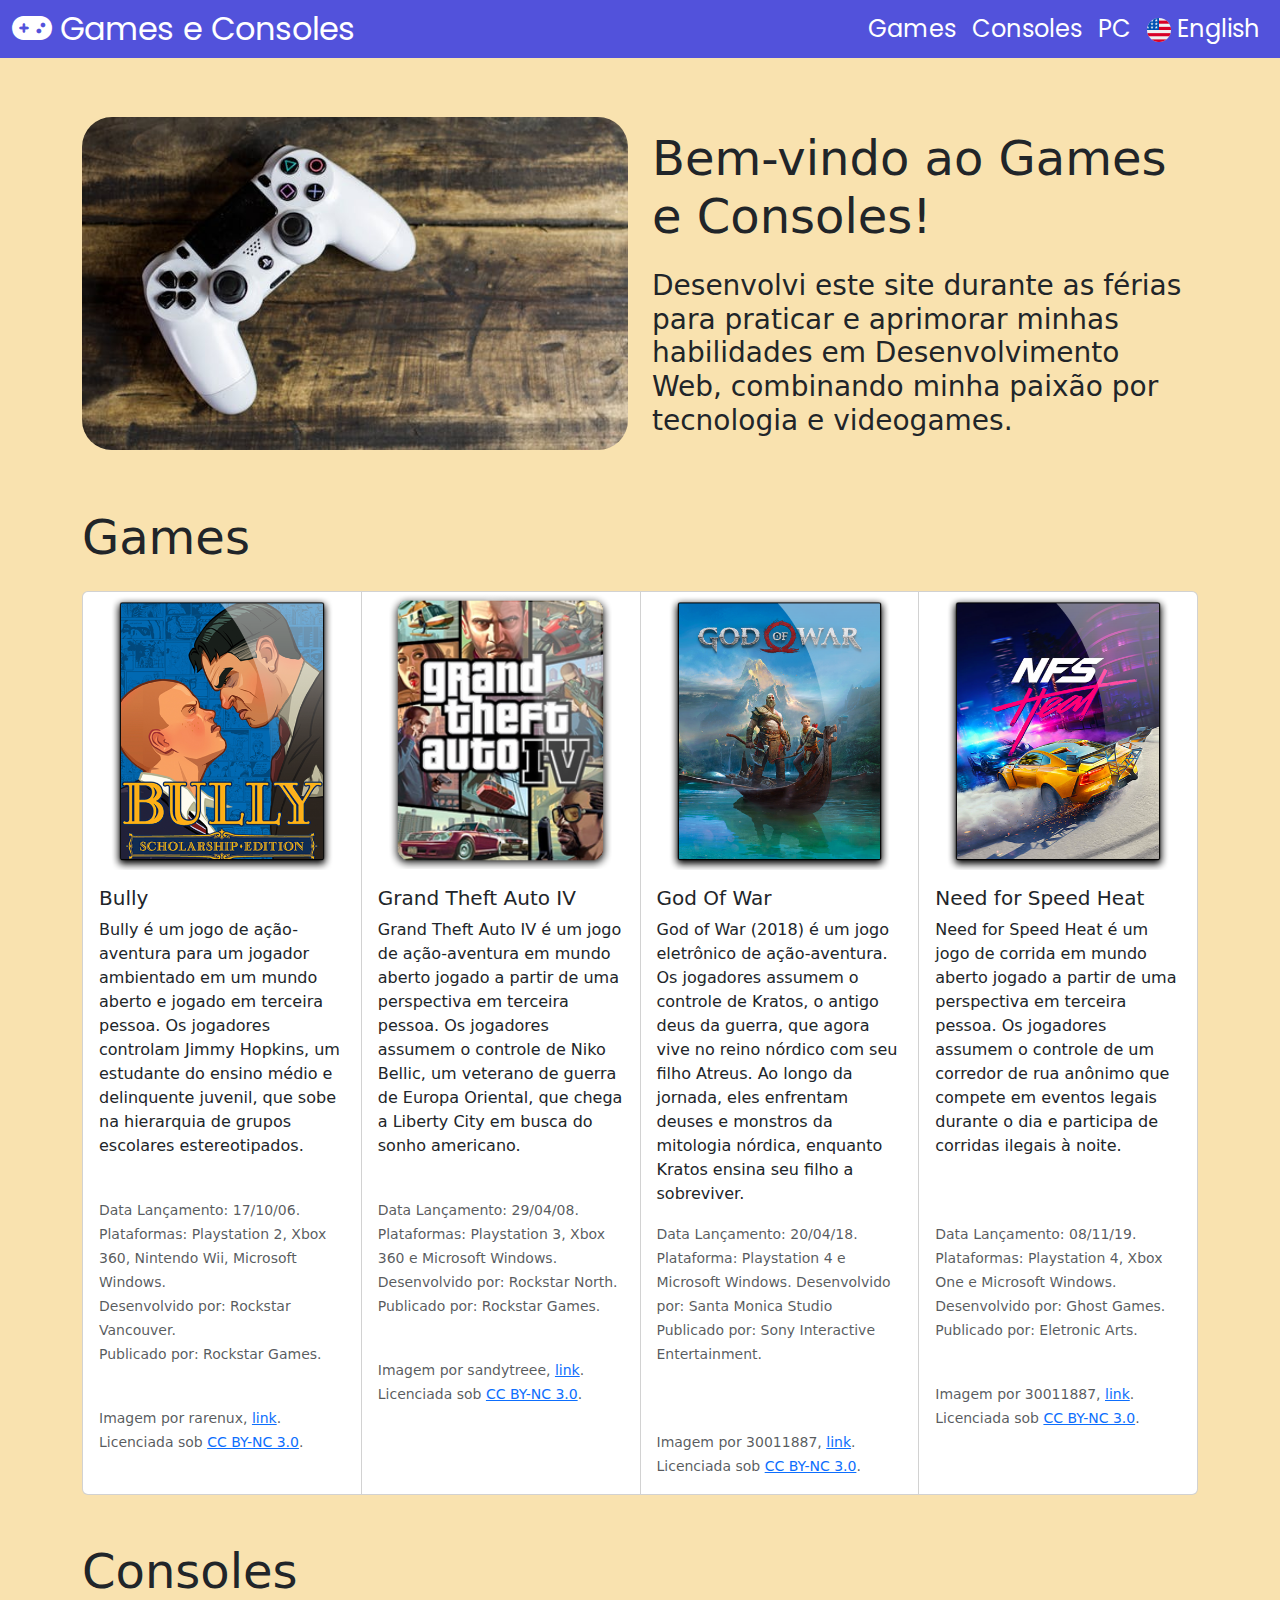
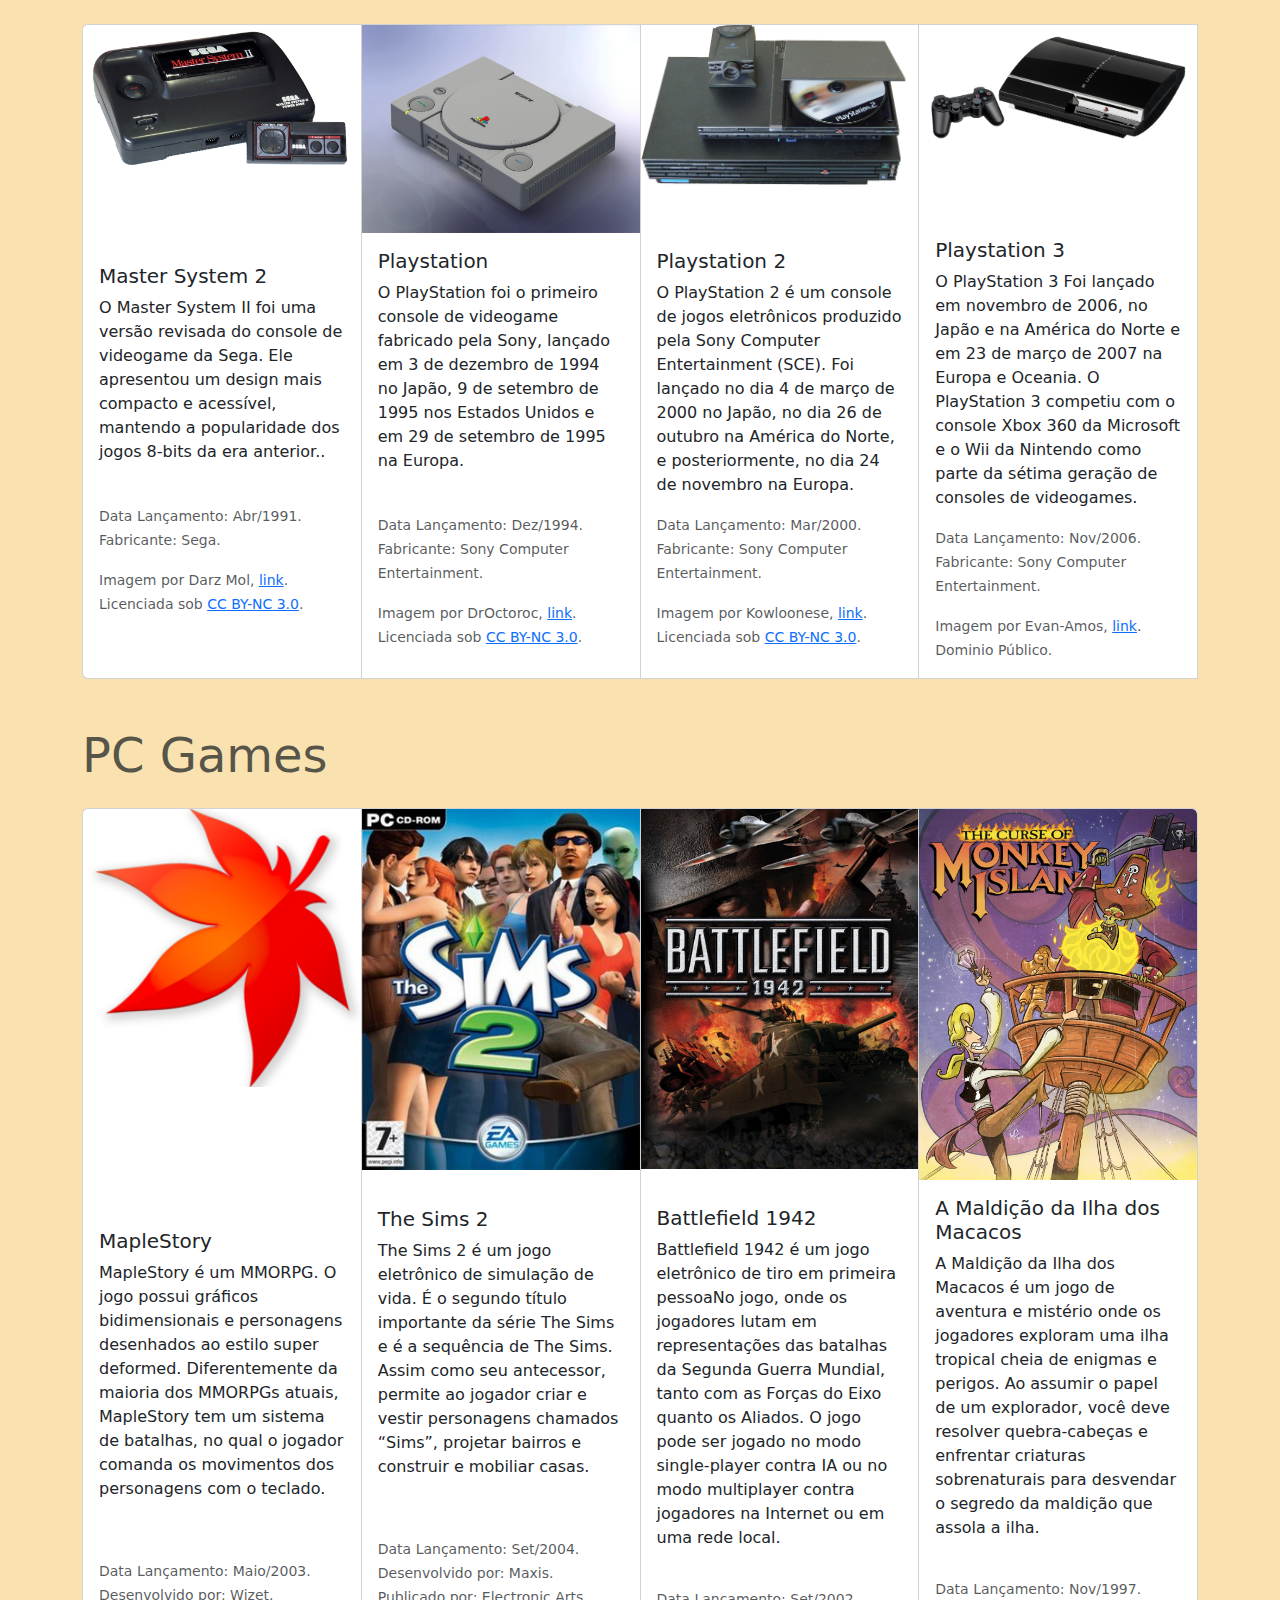
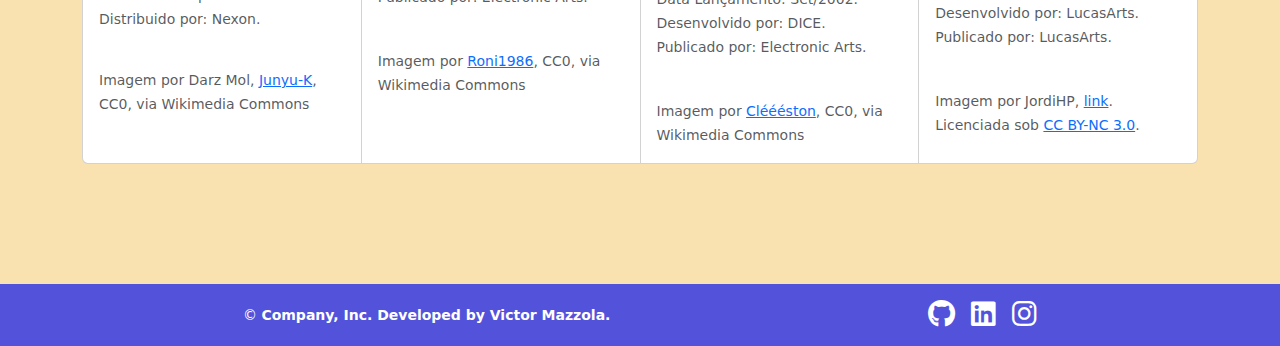
==== commit 7a5374e1: "add flags header" ====
--- a/index.html
+++ b/index.html
@@ -49,7 +49,8 @@
                             <a class="nav-link" href="#pc">PC</a>
                         </li>
                         <li class="nav-item titulo-pequeno">
-                            <a class="nav-link" href="./index-en.html">English</a>
+                            
+                            <a class="nav-link" href="./index-en.html"><img src="./images/usa.png" alt="USA Flag"> English</a>
                         </li>
                     </ul>
                 </div>
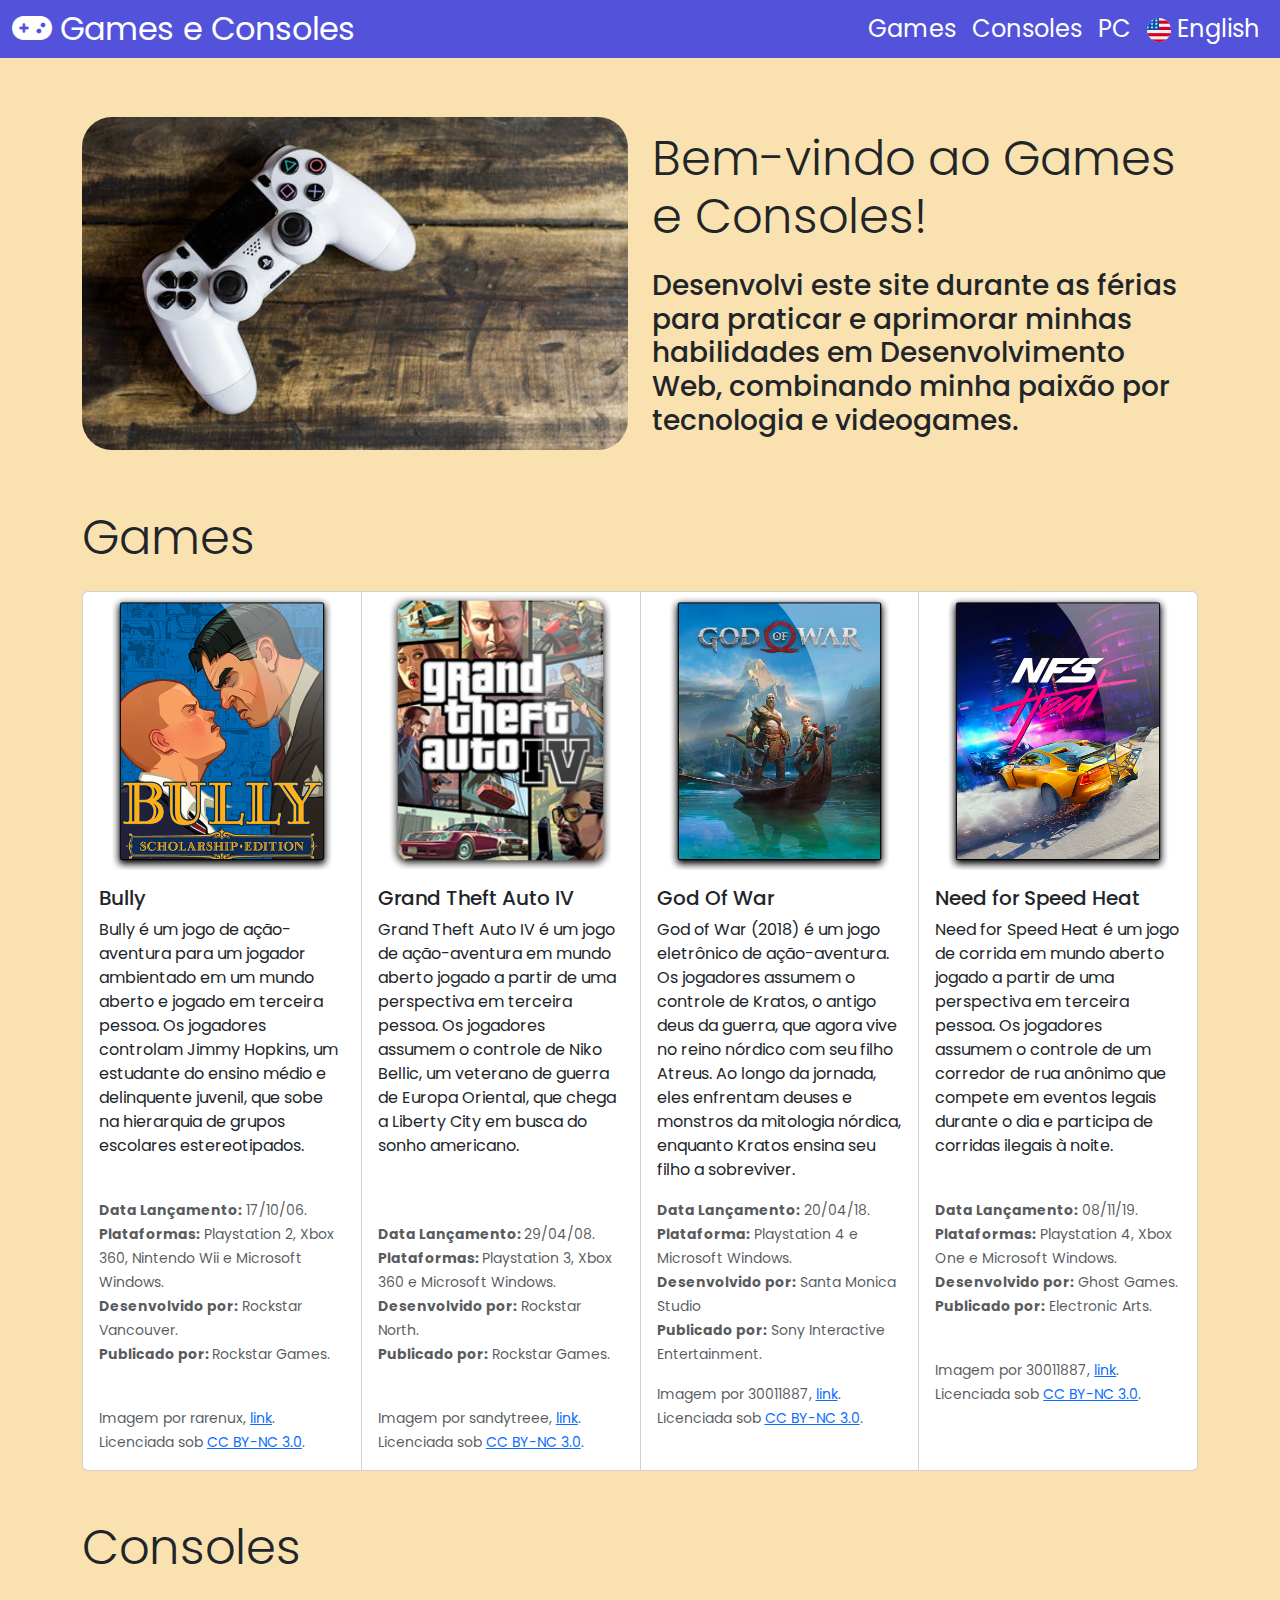
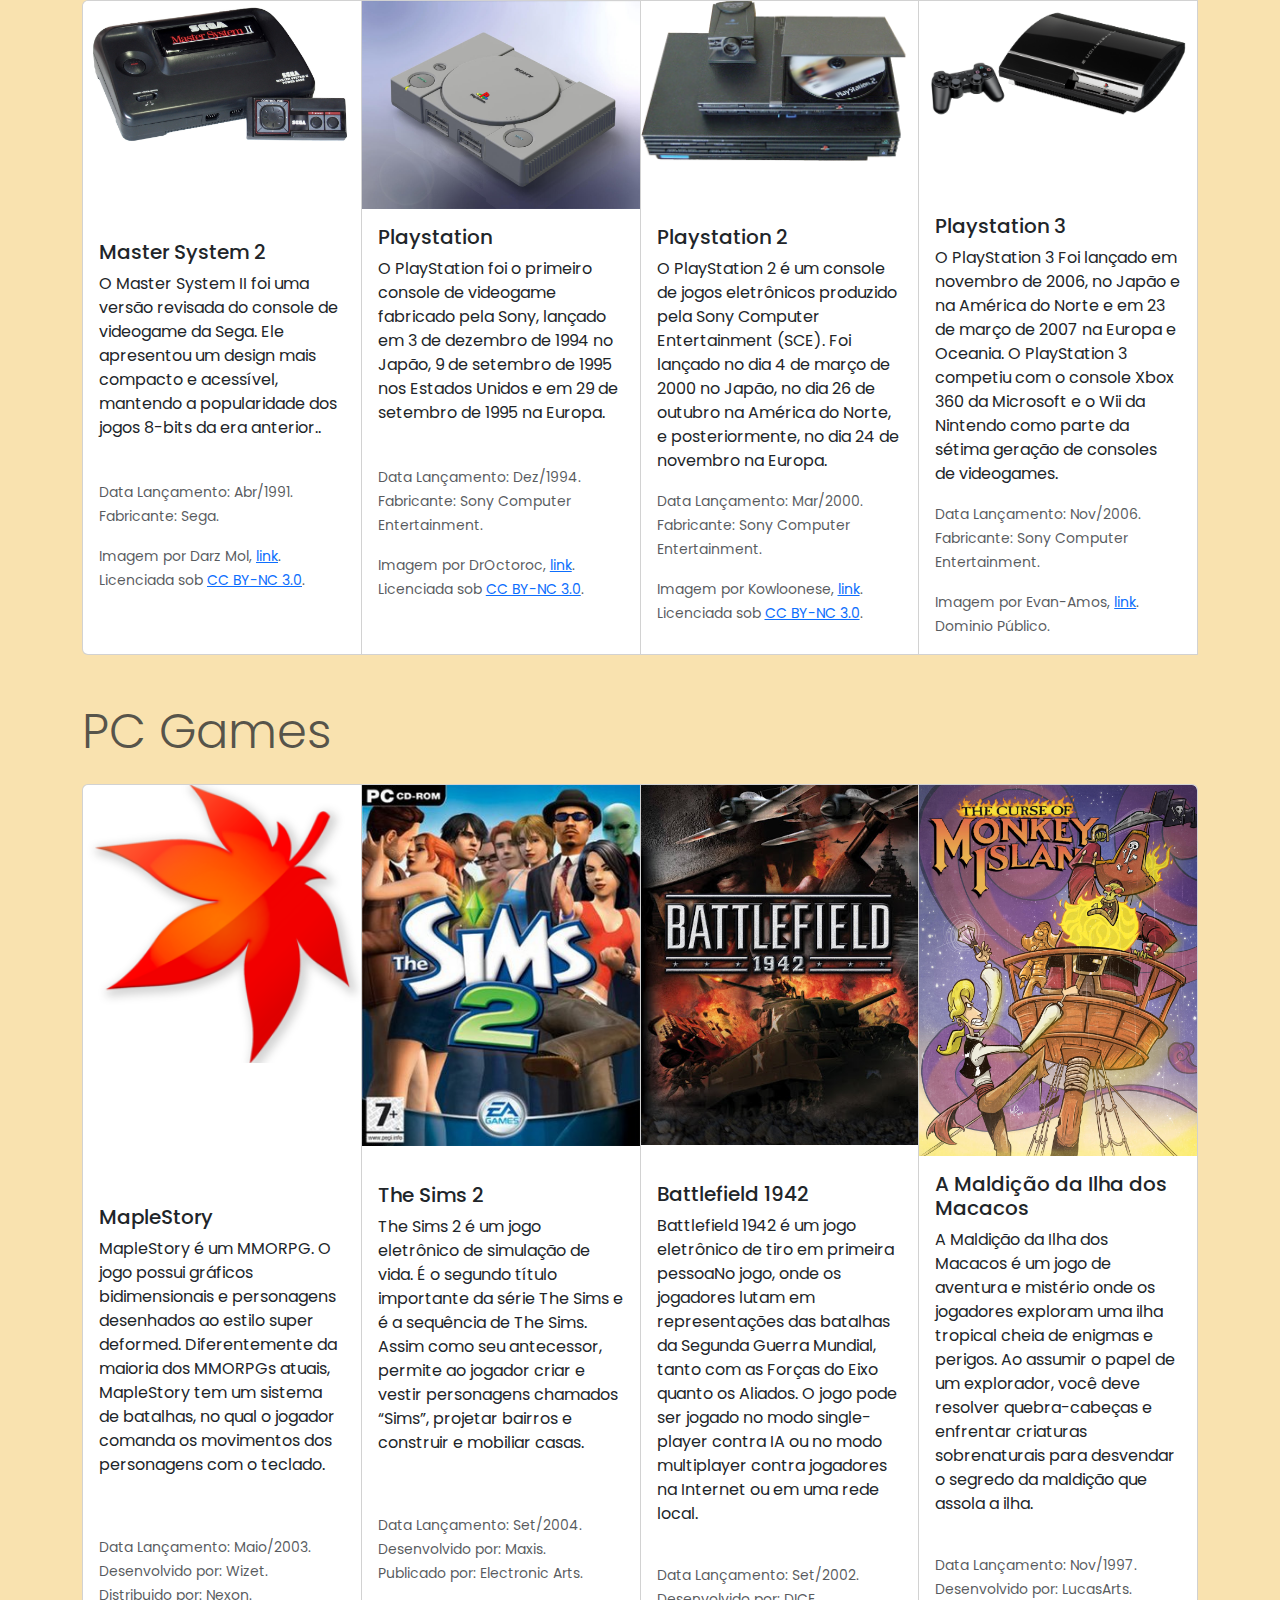
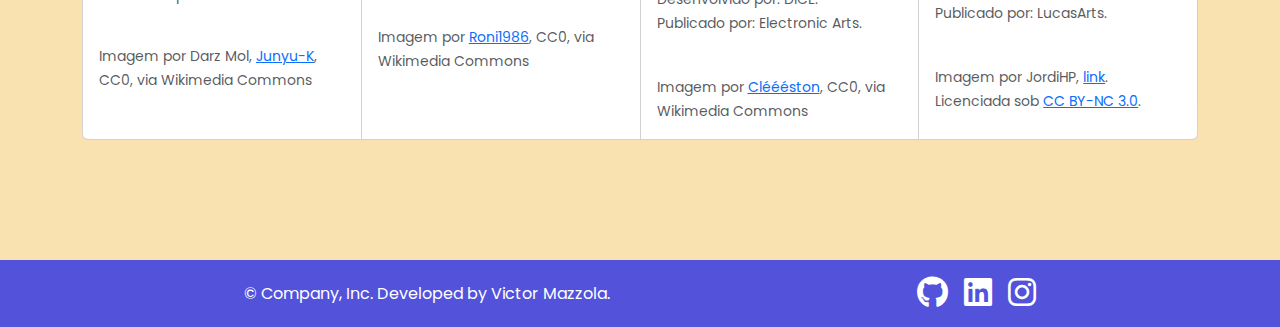
==== commit dd2cc5c7: "add tag b cards texts titles" ====
--- a/index.html
+++ b/index.html
@@ -49,8 +49,11 @@
                             <a class="nav-link" href="#pc">PC</a>
                         </li>
                         <li class="nav-item titulo-pequeno">
-                            
-                            <a class="nav-link" href="./index-en.html"><img src="./images/usa.png" alt="USA Flag"> English</a>
+
+                            <a class="nav-link" href="./index-en.html"><img src="./images/usa.png" alt="USA Flag">
+                                English</a>
+
+
                         </li>
                     </ul>
                 </div>
@@ -88,11 +91,11 @@
                         e jogado em terceira pessoa. Os jogadores controlam Jimmy Hopkins, um estudante do
                         ensino médio e delinquente juvenil, que sobe na hierarquia de grupos escolares estereotipados.
                     </p><br>
-
-                    <p class="card-text"><small class="text-body-secondary">Data Lançamento: 17/10/06. <br> Plataformas:
-                            Playstation 2, Xbox 360, Nintendo Wii, Microsoft Windows. <br> Desenvolvido por: Rockstar
-                            Vancouver. <br> Publicado por:
-                            Rockstar Games.</small></p>
+                    <p class="card-text"><small class="text-body-secondary"> 
+                            <b> Data Lançamento:</b> 17/10/06. <br>
+                            <b>Plataformas:</b> Playstation 2, Xbox 360, Nintendo Wii e Microsoft Windows. <br>
+                            <b>Desenvolvido por:</b> Rockstar Vancouver. <br>
+                            <b> Publicado por: </b> Rockstar Games.</small></p>
                     <p class="card-text"><small class="text-muted"><br>Imagem por rarenux, <a
                                 href="https://www.deviantart.com/rarenux/art/Bully-Scholarship-Edition-Icon-755858282"
                                 target="_blank" rel="noopener noreferrer">link</a>. Licenciada sob <a
@@ -108,11 +111,12 @@
                         de uma perspectiva em terceira pessoa. Os jogadores assumem o controle de Niko Bellic, um
                         veterano de guerra de Europa Oriental, que chega a Liberty City em busca do sonho americano.
                     </p>
-                    <br>
-                    <p class="card-text"><small class="text-body-secondary">Data Lançamento: 29/04/08. <br> Plataformas:
-                            Playstation 3, Xbox 360 e Microsoft Windows. <br> Desenvolvido por: Rockstar North. <br>
-                            Publicado por:
-                            Rockstar Games.</small></p>
+                    <br><br>
+                    <p class="card-text"><small class="text-body-secondary"> 
+                            <b>Data Lançamento: </b> 29/04/08. <br>
+                            <b>Plataformas: </b> Playstation 3, Xbox 360 e Microsoft Windows. <br> 
+                            <b>Desenvolvido por:</b> Rockstar North.<br>
+                            <b>Publicado por:</b> Rockstar Games.</small></p>
 
 
                     <p class="card-text"><small class="text-muted"><br>Imagem por sandytreee, <a
@@ -131,9 +135,12 @@
                         com seu filho Atreus. Ao longo da jornada, eles enfrentam deuses e monstros da mitologia
                         nórdica, enquanto Kratos ensina seu filho a sobreviver.</p>
 
-                    <p class="card-text"><small class="text-body-secondary">Data Lançamento: 20/04/18. <br> Plataforma:
-                            Playstation 4 e Microsoft Windows. Desenvolvido por: Santa Monica Studio <br> Publicado por:
-                            Sony Interactive Entertainment.</small></p><br><br>
+                    <p class="card-text"><small class="text-body-secondary">
+                            <b>Data Lançamento:</b> 20/04/18. <br>
+                            <b>Plataforma:</b> Playstation 4 e Microsoft Windows. <br>
+                            <b>Desenvolvido por:</b> Santa Monica Studio <br>
+                            <b>Publicado por:</b> Sony Interactive Entertainment.
+                        </small></p>
                     <p class="card-text"><small class="text-muted">Imagem por 30011887, <a
                                 href="https://www.deviantart.com/30011887/art/God-Of-War-Icon-903920233" target="_blank"
                                 rel="noopener noreferrer">link</a>. Licenciada sob <a
@@ -148,11 +155,13 @@
                     <p class="card-text">Need for Speed Heat é um jogo de corrida em mundo aberto jogado a partir de uma
                         perspectiva em terceira pessoa. Os jogadores assumem o controle de um corredor de rua anônimo
                         que compete em eventos legais durante o dia e participa de corridas ilegais à noite.</p>
-                    <br><br>
-                    <p class="card-text"><small class="text-body-secondary">Data Lançamento: 08/11/19. <br> Plataformas:
-                            Playstation 4, Xbox One e Microsoft Windows. <br> Desenvolvido por: Ghost Games. <br>
-                            Publicado por:
-                            Eletronic Arts.</small></p><br>
+                    <br>
+                    <p class="card-text"><small class="text-body-secondary">
+                        <b>Data Lançamento:</b> 08/11/19. <br>
+                        <b>Plataformas:</b> Playstation 4, Xbox One e Microsoft Windows. <br>
+                        <b>Desenvolvido por:</b> Ghost Games. <br>
+                        <b>Publicado por:</b> Electronic Arts.
+                    </small></p><br>
                     <p class="card-text"><small class="text-muted">Imagem por 30011887, <a
                                 href="https://www.deviantart.com/30011887/art/Need-For-Speed-Heat-Icon-809654886"
                                 target="_blank" rel="noopener noreferrer">link</a>. Licenciada sob <a
@@ -332,7 +341,7 @@
     <!---------------------------- Inicio Footer --------------------------------->
     <br><br><br>
     <footer class="footer custom-footer">
-        <span class="mb-3 mb-md-0">&copy; <b> Company, Inc. Developed by Victor Mazzola.</b></span>
+        <span class="mb-3 mb-md-0">&copy; Company, Inc. Developed by Victor Mazzola.</span>
 
         <ul class="nav col-md-4 justify-content-end list-unstyled d-flex">
             <li class="ms-3"><a class="text-body-secondary" href="https://github.com/vicmazzola" target="_blank"><i
@@ -342,6 +351,8 @@
             <li class="ms-3"><a class="text-body-secondary" href="https://instagram.com/mazzola_" target="_blank"><i
                         class="fa-brands fa-instagram fa-2x"></i></a></li>
         </ul>
+
+
     </footer>
     <!---------------------------- Fim Footer --------------------------------->
 
--- a/css/styles.css
+++ b/css/styles.css
@@ -1,4 +1,4 @@
-header {
+header, body, footer {
     font-family: "Poppins", sans-serif;
     background-color: #5252DB;
 }
@@ -10,7 +10,7 @@
 
 }
 
-p {
+p, footer {
     font-size: 16px;
 }
 
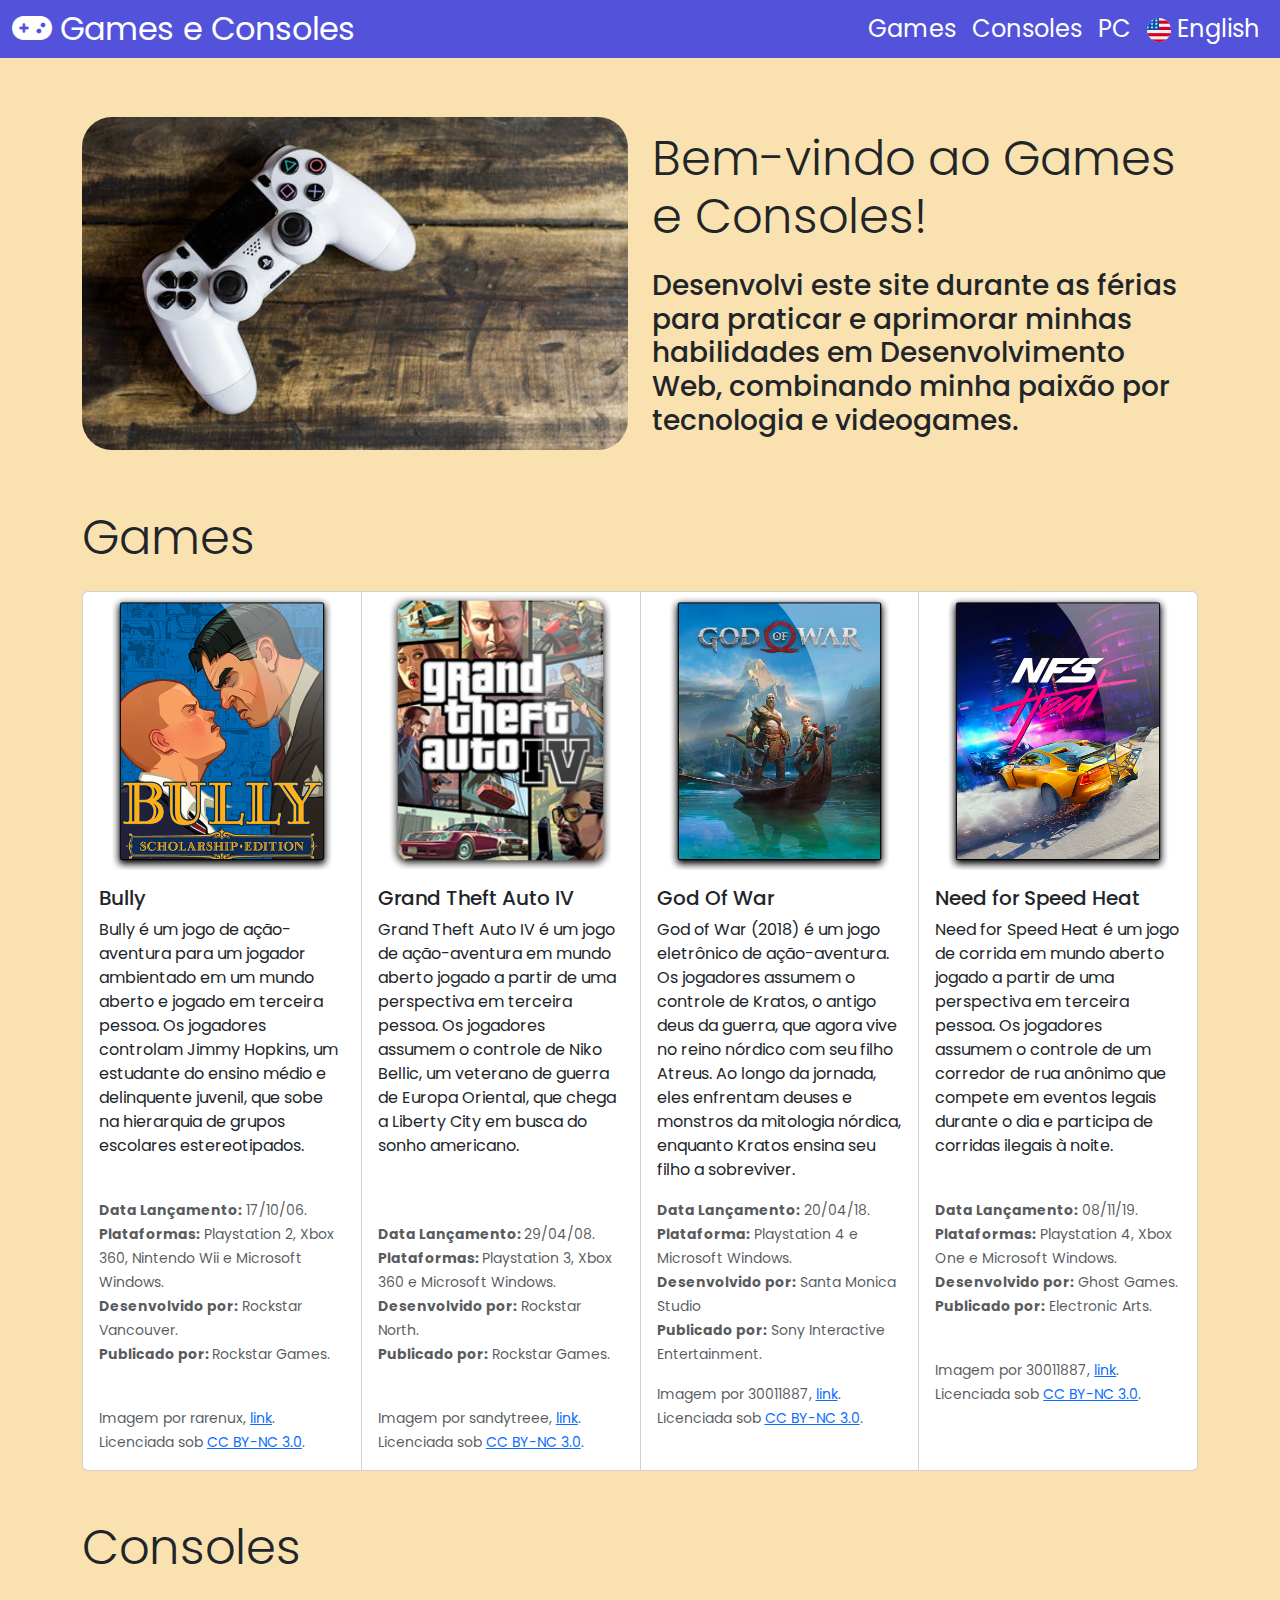
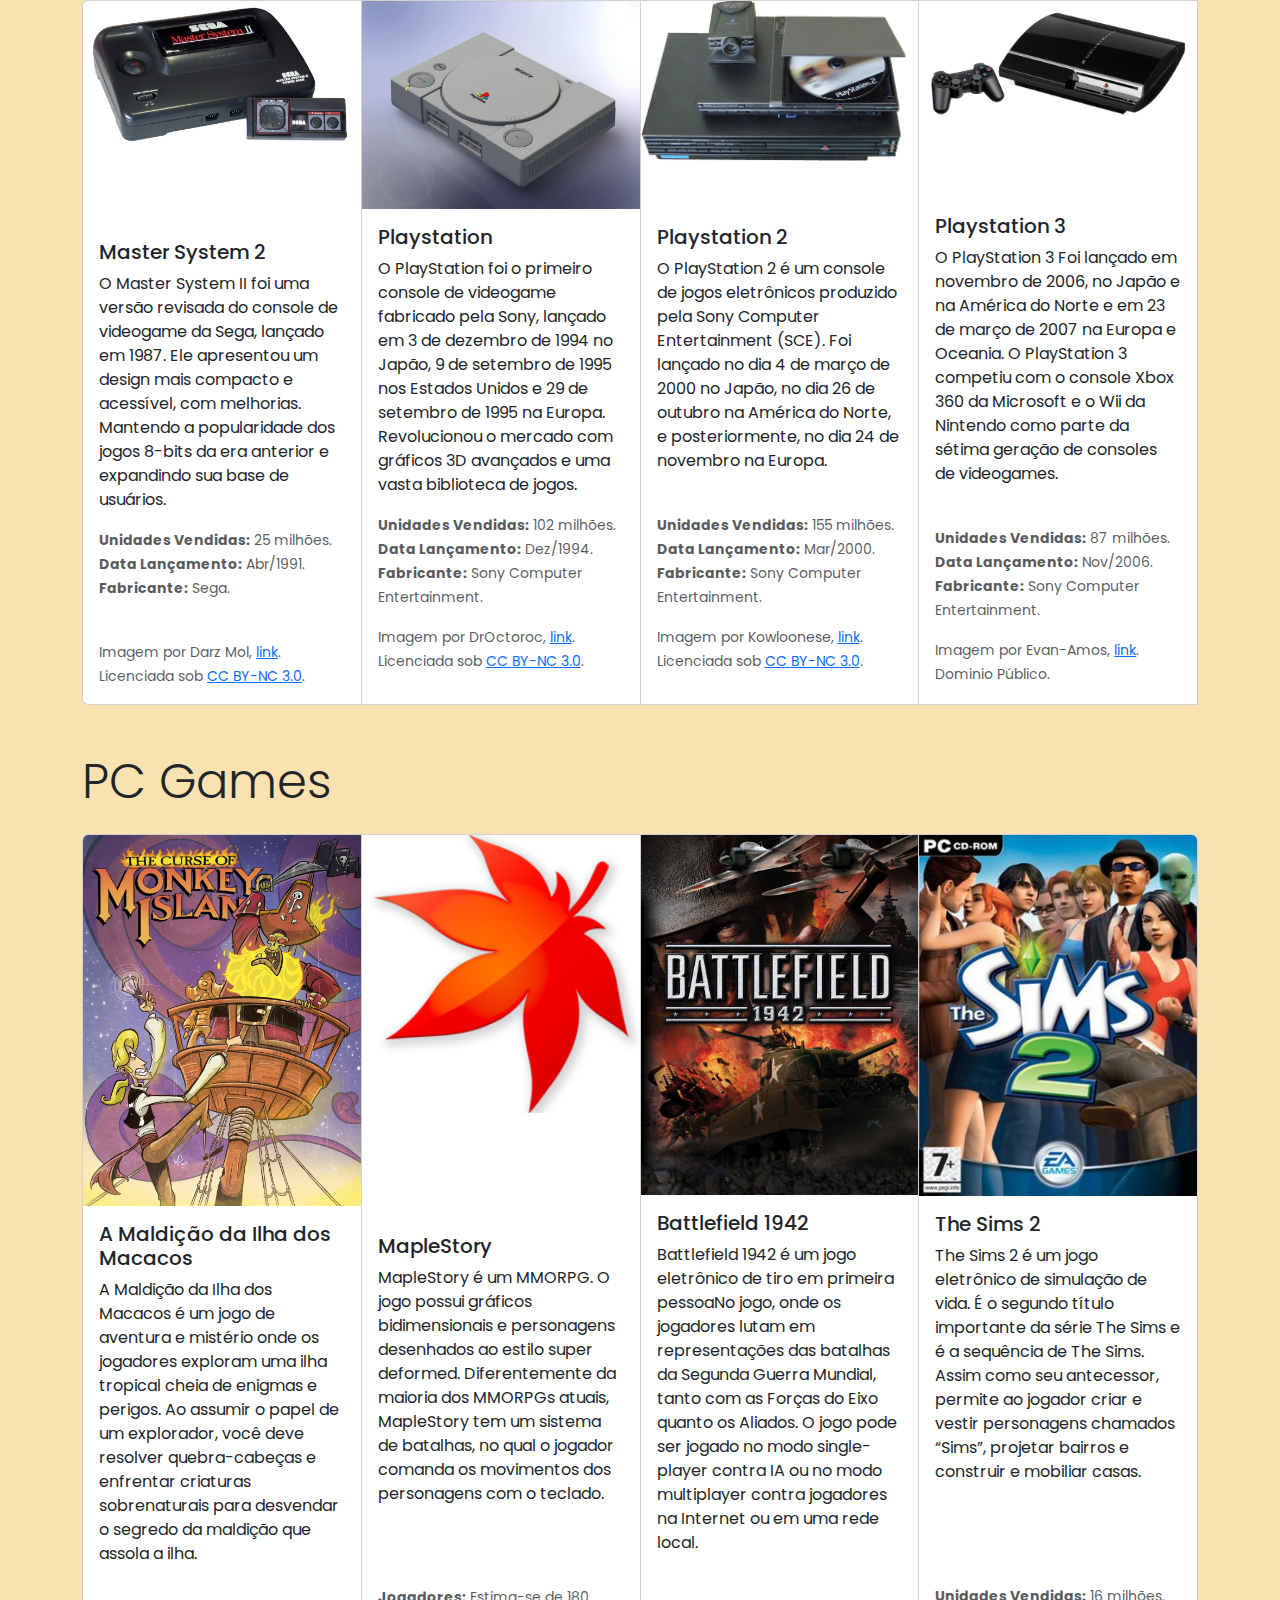
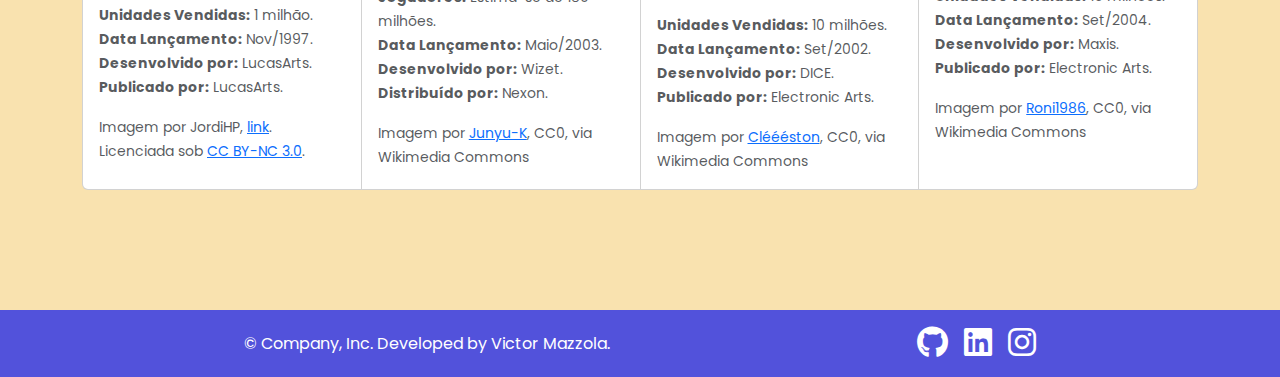
==== commit 97f07722: "finish pc section en and pt" ====
--- a/index.html
+++ b/index.html
@@ -91,7 +91,7 @@
                         e jogado em terceira pessoa. Os jogadores controlam Jimmy Hopkins, um estudante do
                         ensino médio e delinquente juvenil, que sobe na hierarquia de grupos escolares estereotipados.
                     </p><br>
-                    <p class="card-text"><small class="text-body-secondary"> 
+                    <p class="card-text"><small class="text-body-secondary">
                             <b> Data Lançamento:</b> 17/10/06. <br>
                             <b>Plataformas:</b> Playstation 2, Xbox 360, Nintendo Wii e Microsoft Windows. <br>
                             <b>Desenvolvido por:</b> Rockstar Vancouver. <br>
@@ -112,9 +112,9 @@
                         veterano de guerra de Europa Oriental, que chega a Liberty City em busca do sonho americano.
                     </p>
                     <br><br>
-                    <p class="card-text"><small class="text-body-secondary"> 
+                    <p class="card-text"><small class="text-body-secondary">
                             <b>Data Lançamento: </b> 29/04/08. <br>
-                            <b>Plataformas: </b> Playstation 3, Xbox 360 e Microsoft Windows. <br> 
+                            <b>Plataformas: </b> Playstation 3, Xbox 360 e Microsoft Windows. <br>
                             <b>Desenvolvido por:</b> Rockstar North.<br>
                             <b>Publicado por:</b> Rockstar Games.</small></p>
 
@@ -157,11 +157,11 @@
                         que compete em eventos legais durante o dia e participa de corridas ilegais à noite.</p>
                     <br>
                     <p class="card-text"><small class="text-body-secondary">
-                        <b>Data Lançamento:</b> 08/11/19. <br>
-                        <b>Plataformas:</b> Playstation 4, Xbox One e Microsoft Windows. <br>
-                        <b>Desenvolvido por:</b> Ghost Games. <br>
-                        <b>Publicado por:</b> Electronic Arts.
-                    </small></p><br>
+                            <b>Data Lançamento:</b> 08/11/19. <br>
+                            <b>Plataformas:</b> Playstation 4, Xbox One e Microsoft Windows. <br>
+                            <b>Desenvolvido por:</b> Ghost Games. <br>
+                            <b>Publicado por:</b> Electronic Arts.
+                        </small></p><br>
                     <p class="card-text"><small class="text-muted">Imagem por 30011887, <a
                                 href="https://www.deviantart.com/30011887/art/Need-For-Speed-Heat-Icon-809654886"
                                 target="_blank" rel="noopener noreferrer">link</a>. Licenciada sob <a
@@ -186,11 +186,16 @@
                 <img src="./images/Master_System_II.jpg" class="card-img-top" alt="Master System 2">
                 <div class="card-body"><br><br><br>
                     <h5 class="card-title">Master System 2</h5>
-                    <p class="card-text">O Master System II foi uma versão revisada do console de videogame da Sega. Ele
-                        apresentou um design mais compacto e acessível, mantendo a popularidade dos jogos 8-bits da era
-                        anterior..</p><br>
-                    <p class="card-text"><small class="text-body-secondary">Data Lançamento: Abr/1991. <br> Fabricante:
-                            Sega.</small></p>
+                    <p class="card-text">O Master System II foi uma versão revisada do console de videogame da Sega,
+                        lançado em 1987. Ele apresentou um design mais compacto e acessível, com melhorias. Mantendo a
+                        popularidade dos jogos 8-bits da era anterior e expandindo sua base de
+                        usuários.
+                    </p>
+                    <p class="card-text"><small class="text-body-secondary">
+                            <b>Unidades Vendidas:</b> 25 milhões. <br>
+                            <b>Data Lançamento:</b> Abr/1991. <br>
+                            <b>Fabricante:</b> Sega.
+                        </small></p><br>
                     <p class="card-text"><small class="text-muted">Imagem por Darz Mol, <a
                                 href="https://commons.wikimedia.org/wiki/File:Master_System_II.jpg" target="_blank"
                                 rel="noopener noreferrer">link</a>. Licenciada sob <a
@@ -203,11 +208,15 @@
                 <div class="card-body">
                     <h5 class="card-title">Playstation</h5>
                     <p class="card-text">O PlayStation foi o primeiro console de videogame fabricado pela Sony, lançado
-                        em 3 de dezembro de 1994 no Japão, 9 de setembro de 1995 nos Estados Unidos e em 29 de setembro
-                        de 1995 na Europa.</p>
-                    <p class="card-text"><small class="text-body-secondary"><br>Data Lançamento: Dez/1994. <br>
-                            Fabricante:
-                            Sony Computer Entertainment.</small></p>
+                        em 3 de dezembro de 1994 no Japão, 9 de setembro de 1995 nos Estados Unidos e 29 de setembro de
+                        1995 na Europa. Revolucionou o mercado com gráficos 3D avançados e uma vasta biblioteca de
+                        jogos.
+                    </p>
+                    <p class="card-text"><small class="text-body-secondary">
+                            <b>Unidades Vendidas:</b> 102 milhões. <br>
+                            <b>Data Lançamento:</b> Dez/1994. <br>
+                            <b>Fabricante:</b> Sony Computer Entertainment.
+                        </small></p>
                     <p class="card-text"><small class="text-muted">Imagem por DrOctoroc, <a
                                 href="https://www.deviantart.com/droctoroc/art/1-5-Scale-Sony-Playstation-501669407"
                                 target="_blank" rel="noopener noreferrer">link</a>. Licenciada sob <a
@@ -221,9 +230,12 @@
                     <h5 class="card-title"><br><br>Playstation 2</h5>
                     <p class="card-text">O PlayStation 2 é um console de jogos eletrônicos produzido pela Sony Computer
                         Entertainment (SCE). Foi lançado no dia 4 de março de 2000 no Japão, no dia 26 de outubro na
-                        América do Norte, e posteriormente, no dia 24 de novembro na Europa. </p>
-                    <p class="card-text"><small class="text-body-secondary">Data Lançamento: Mar/2000. <br> Fabricante:
-                            Sony Computer Entertainment.</small></p>
+                        América do Norte, e posteriormente, no dia 24 de novembro na Europa. </p><br>
+                    <p class="card-text"><small class="text-body-secondary">
+                            <b>Unidades Vendidas:</b> 155 milhões. <br>
+                            <b>Data Lançamento:</b> Mar/2000. <br>
+                            <b>Fabricante:</b> Sony Computer Entertainment.
+                        </small></p>
                     <p class="card-text"><small class="text-muted">Imagem por Kowloonese, <a
                                 href="https://commons.wikimedia.org/wiki/File:PS2-_Both_original_and_slim.png"
                                 target="_blank" rel="noopener noreferrer">link</a>. Licenciada sob <a
@@ -237,9 +249,12 @@
                     <h5 class="card-title"><br><br><br>Playstation 3</h5>
                     <p class="card-text">O PlayStation 3 Foi lançado em novembro de 2006, no Japão e na América do Norte
                         e em 23 de março de 2007 na Europa e Oceania. O PlayStation 3 competiu com o console Xbox 360 da
-                        Microsoft e o Wii da Nintendo como parte da sétima geração de consoles de videogames.</p>
-                    <p class="card-text"><small class="text-body-secondary">Data Lançamento: Nov/2006. <br> Fabricante:
-                            Sony Computer Entertainment.</small></p>
+                        Microsoft e o Wii da Nintendo como parte da sétima geração de consoles de videogames.</p><br>
+                    <p class="card-text"><small class="text-body-secondary">
+                            <b>Unidades Vendidas:</b> 87 milhões. <br>
+                            <b>Data Lançamento:</b> Nov/2006. <br>
+                            <b>Fabricante:</b> Sony Computer Entertainment.
+                        </small></p>
                     <p class="card-text"><small class="text-muted">Imagem por Evan-Amos, <a
                                 href="https://pt.wikipedia.org/wiki/PlayStation_3#/media/Ficheiro:Sony-PlayStation-3-CECHA01-wController-L.jpg"
                                 target="_blank" rel="noopener noreferrer">link</a>. Dominio Público. <a href=""
@@ -255,77 +270,87 @@
 
     <!-------------------------------------- inicio pc ---------------------------------->
     <section class="container pc my-5" id="pc">
-        <h2 class="my-title medium-title display-5 my-4">PC Games</h2>
-
+        <h2 class="my-title medium-title title display-5 my-4">PC Games</h2>
 
         <div class="card-group">
             <div class="card">
+                <img src="./images/monkey_island.jpg" class="card-img-top" alt="A Maldição da Ilha dos Macacos">
+                <div class="card-body">
+                    <h5 class="card-title">A Maldição da Ilha dos Macacos</h5>
+                    <p class="card-text">A Maldição da Ilha dos Macacos é um jogo de aventura e mistério onde os
+                        jogadores exploram uma ilha tropical cheia de enigmas e perigos. Ao assumir o papel de um
+                        explorador, você deve resolver quebra-cabeças e enfrentar criaturas sobrenaturais para desvendar
+                        o segredo da maldição que assola a ilha.</p><br>
+                    <p class="card-text"><small class="text-body-secondary">
+                            <b>Unidades Vendidas:</b> 1 milhão. <br>
+                            <b>Data Lançamento:</b> Nov/1997. <br>
+                            <b>Desenvolvido por:</b> LucasArts. <br>
+                            <b>Publicado por:</b> LucasArts.</small></p>
+                    <p class="card-text"><small class="text-muted">Imagem por JordiHP, <a
+                                href="https://www.deviantart.com/jordihp/art/Monkey-Island-3-Cover-865974500"
+                                target="_blank" rel="noopener noreferrer">link</a>. Licenciada sob <a
+                                href="https://creativecommons.org/licenses/by-nc/3.0/" target="_blank"
+                                rel="noopener noreferrer">CC BY-NC 3.0</a>.</small></p>
+                </div>
+            </div>
+            <div class="card">
                 <img src="./images/maplestory.png" class="card-img-top" alt="MapleStory">
-                <div class="card-body"><br><br><br><br><br><br>
+                <div class="card-body"><br><br><br><br><br>
                     <h5 class="card-title">MapleStory</h5>
                     <p class="card-text">MapleStory é um MMORPG. O jogo possui
                         gráficos bidimensionais e personagens desenhados ao estilo super deformed. Diferentemente da
                         maioria dos MMORPGs atuais, MapleStory tem um sistema de batalhas, no qual o jogador comanda os
-                        movimentos dos personagens com o teclado.</p><br><br>
-                    <p class="card-text"><small class="text-body-secondary">Data Lançamento: Maio/2003. <br>
-                            Desenvolvido por: Wizet. <br> Distribuido por:
-                            Nexon.</small></p><br>
-                    <p class="card-text"><small class="text-muted">Imagem por Darz Mol, <a target="_blank"
+                        movimentos dos personagens com o teclado.</p><br><br><br>
+                    <p class="card-text"><small class="text-body-secondary">
+                            <b>Jogadores:</b> Estima-se de 180 milhões. <br>
+                            <b>Data Lançamento:</b> Maio/2003. <br>
+                            <b>Desenvolvido por:</b> Wizet. <br>
+                            <b>Distribuído por:</b> Nexon.</small></p>
+                    <p class="card-text"><small class="text-muted">Imagem por <a target="_blank"
                                 href="https://commons.wikimedia.org/wiki/File:A_Maple_Icon_Like_MapleStory,May_2022.png">Junyu-K</a>,
                             CC0, via Wikimedia Commons </small></p>
                 </div>
             </div>
             <div class="card">
-                <img src="./images/Capa_TS2.jpg" class="card-img-top" alt="The Sims 2">
-                <div class="card-body"><br>
-                    <h5 class="card-title">The Sims 2</h5>
-                    <p class="card-text">The Sims 2 é um jogo eletrônico de simulação de vida. É o segundo título
-                        importante da série The Sims e é a sequência
-                        de The Sims. Assim como seu antecessor, permite ao jogador criar e vestir personagens chamados
-                        “Sims”, projetar bairros e construir e mobiliar casas.</p><br><br>
-                    <p class="card-text"><small class="text-body-secondary">Data Lançamento: Set/2004. <br>
-                            Desenvolvido por: Maxis. <br> Publicado por:
-                            Electronic Arts.</small></p>
-                    <p class="card-text"><small class="text-muted"><br>Imagem por <a target="_blank"
-                                href="https://pt.wikipedia.org/wiki/Ficheiro:Capa_TS2.jpg#filelinks">Roni1986</a>,
-                            CC0, via Wikimedia Commons </small></p>
-                </div>
-            </div>
-            <div class="card">
                 <img src="./images/battlefield.jpg" class="card-img-top" alt="Battlefield 1942">
-                <div class="card-body"><br>
+                <div class="card-body">
                     <h5 class="card-title">Battlefield 1942</h5>
                     <p class="card-text">Battlefield 1942 é um jogo eletrônico de tiro em primeira pessoaNo jogo, onde
                         os jogadores lutam em representações das batalhas da Segunda Guerra Mundial, tanto com as Forças
                         do Eixo quanto os Aliados. O jogo pode ser jogado no modo single-player contra IA ou no modo
                         multiplayer contra jogadores na
-                        Internet ou em uma rede local.</p><br>
-                    <p class="card-text"><small class="text-body-secondary">Data Lançamento: Set/2002. <br>
-                            Desenvolvido por: DICE. <br> Publicado por:
-                            Electronic Arts.</small></p>
-                    <p class="card-text"><small class="text-muted"><br> Imagem por <a target="_blank"
+                        Internet ou em uma rede local.</p><br><br>
+                    <p class="card-text"><small class="text-body-secondary">
+                            <b>Unidades Vendidas:</b> 10 milhões. <br>
+                            <b>Data Lançamento:</b> Set/2002. <br>
+                            <b>Desenvolvido por:</b> DICE. <br>
+                            <b>Publicado por:</b> Electronic Arts.</small></p>
+                    <p class="card-text"><small class="text-muted">Imagem por <a target="_blank"
                                 href="https://pt.wikipedia.org/wiki/Ficheiro:Battlefield_1942_capa.png">Cléééston</a>,
                             CC0, via Wikimedia Commons </small></p>
                 </div>
             </div>
-            <div class="card">
-                <img src="./images/monkey_island.jpg" class="card-img-top" alt="A Maldição da Ilha dos Macacos">
-                <div class="card-body">
-                    <h5 class="card-title">A Maldição da Ilha dos Macacos</h5>
-                    <p class="card-text">A Maldição da Ilha dos Macacos é um jogo de aventura e mistério onde os
-                        jogadores exploram uma ilha tropical cheia de enigmas e perigos. Ao assumir o papel de um
-                        explorador, você deve resolver quebra-cabeças e enfrentar criaturas sobrenaturais para desvendar
-                        o segredo da maldição que assola a ilha.</p><br>
-                    <p class="card-text"><small class="text-body-secondary">Data Lançamento: Nov/1997. <br>
-                            Desenvolvido por: LucasArts. <br> Publicado por:
-                            LucasArts.</small></p>
-                    <p class="card-text"><small class="text-muted"><br>Imagem por JordiHP, <a
-                                href="https://www.deviantart.com/jordihp/art/Monkey-Island-3-Cover-865974500"
-                                target="_blank" rel="noopener noreferrer">link</a>. Licenciada sob <a
-                                href="https://creativecommons.org/licenses/by-nc/3.0/" target="_blank"
-                                rel="noopener noreferrer">CC BY-NC 3.0</a>.</small></p>
-                </div>
-            </div>
+            
+            <div class="card">
+                <img src="./images/Capa_TS2.jpg" class="card-img-top" alt="The Sims 2">
+                <div class="card-body">
+                    <h5 class="card-title">The Sims 2</h5>
+                    <p class="card-text">The Sims 2 é um jogo eletrônico de simulação de vida. É o segundo título
+                        importante da série The Sims e é a sequência
+                        de The Sims. Assim como seu antecessor, permite ao jogador criar e vestir personagens chamados
+                        “Sims”, projetar bairros e construir e mobiliar casas.</p><br><br><br><br>
+                    <p class="card-text"><small class="text-body-secondary">
+                            <b>Unidades Vendidas:</b> 16 milhões. <br>
+                            <b>Data Lançamento:</b> Set/2004. <br>
+                            <b>Desenvolvido por:</b> Maxis. <br>
+                            <b>Publicado por:</b> Electronic Arts.</small></p>
+                    <p class="card-text"><small class="text-muted">Imagem por <a target="_blank"
+                                href="https://pt.wikipedia.org/wiki/Ficheiro:Capa_TS2.jpg#filelinks">Roni1986</a>,
+                            CC0, via Wikimedia Commons </small></p>
+                </div>
+            </div>
+            
+            
         </div>
 
 
--- a/css/styles.css
+++ b/css/styles.css
@@ -35,6 +35,9 @@
 
 }
 
+.title {
+    color:#212529;
+}
 
 
 
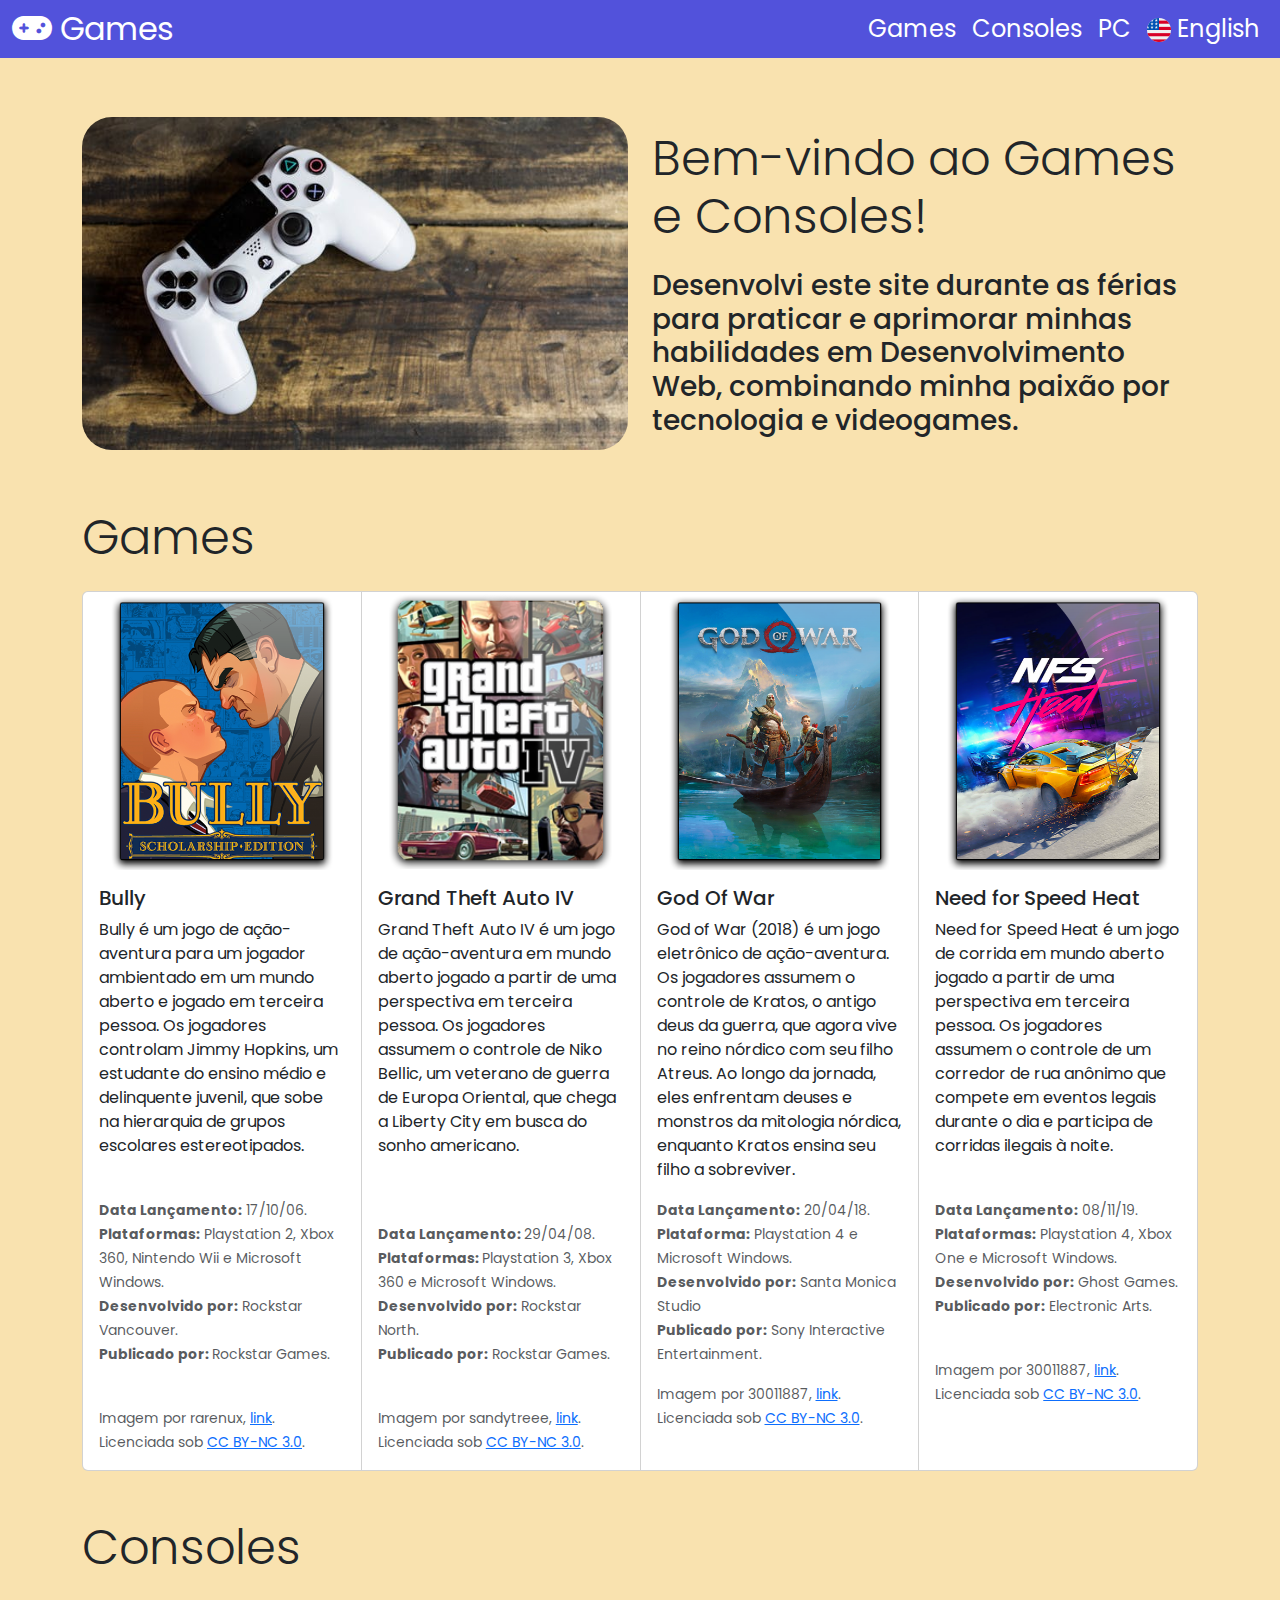
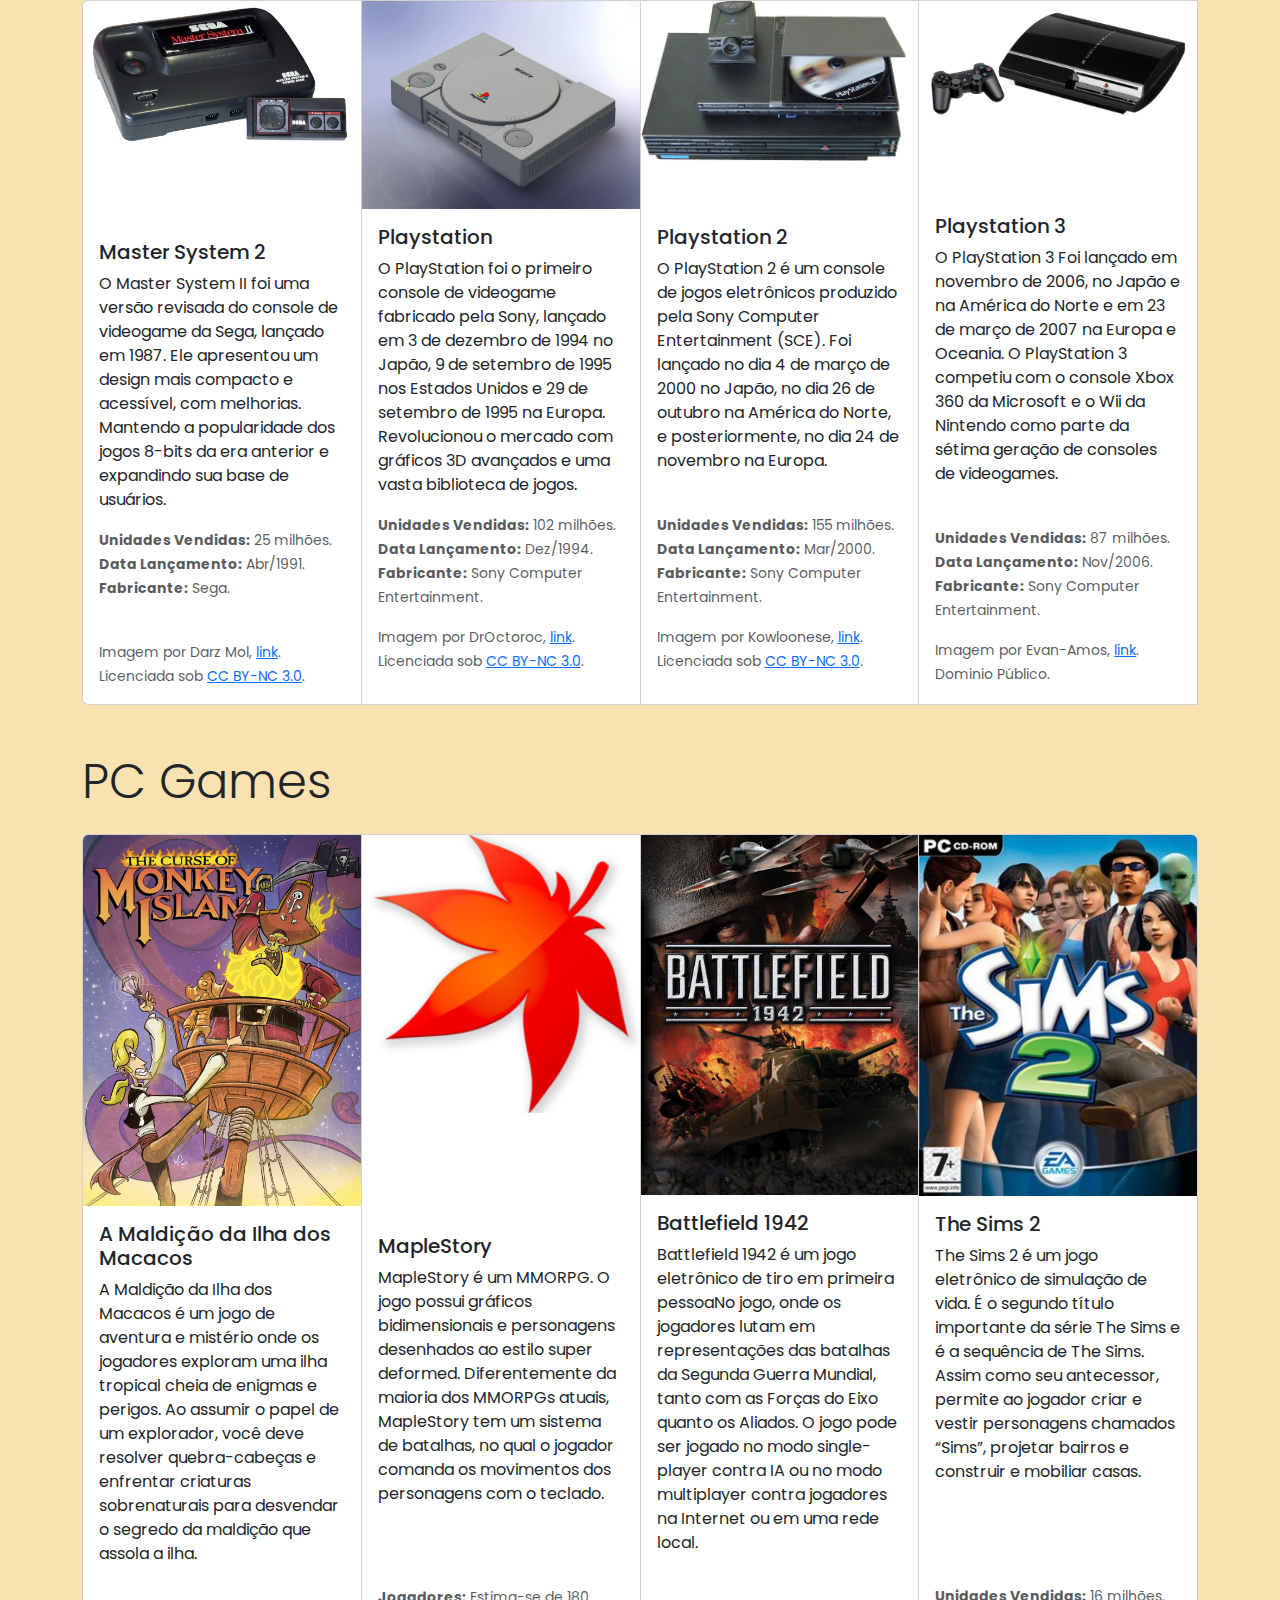
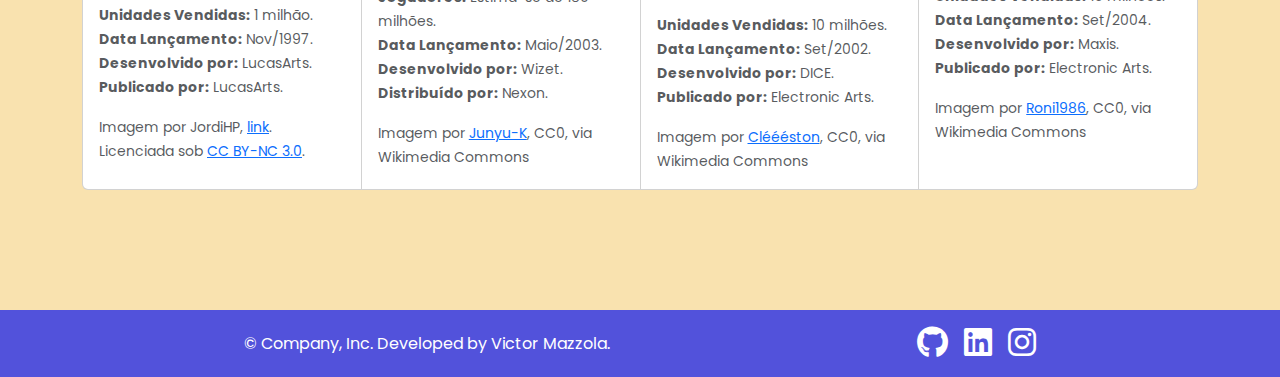
==== commit 6209f786: "adjust header small" ====
--- a/index.html
+++ b/index.html
@@ -4,7 +4,7 @@
 <head>
     <meta charset="UTF-8">
     <meta name="viewport" content="width=device-width, initial-scale=1.0">
-    <title>Projeto Games Favoritos</title>
+    <title>Project Games</title>
     <link rel="icon" type="svg" sizes="32x32" href="./images/gamepad-solid.svg">
     <!-- Bootstrap -->
     <link href="https://cdn.jsdelivr.net/npm/bootstrap@5.3.3/dist/css/bootstrap.min.css" rel="stylesheet"
@@ -31,7 +31,7 @@
         <nav class="navbar navbar-expand-lg">
             <div class="container-fluid">
                 <a class="navbar-brand titulo-grande hover-effect" href="#"><i
-                        class="fa-solid fa-gamepad me-2"></i>Games e Consoles</a>
+                        class="fa-solid fa-gamepad me-2"></i>Games</a>
                 <button class="navbar-toggler" type="button" data-bs-toggle="collapse"
                     data-bs-target="#navbarSupportedContent" aria-controls="navbarSupportedContent"
                     aria-expanded="false" aria-label="Toggle navigation">
@@ -61,6 +61,10 @@
         </nav>
     </header>
 
+  
+    
+
+
 
     <!-------------------------------------- start -------------------------------------->
     <section class="container start my-5" id="start">
--- a/css/responsiveness.css
+++ b/css/responsiveness.css
@@ -1,4 +1,5 @@
-@media (max-width: 430px) {
+
+ @media (max-width: 430px) {
     .header-fluid {
         display: flex;
         flex-direction: column;
@@ -25,6 +26,4 @@
         color: white; 
         
     }
-}
-
-
+}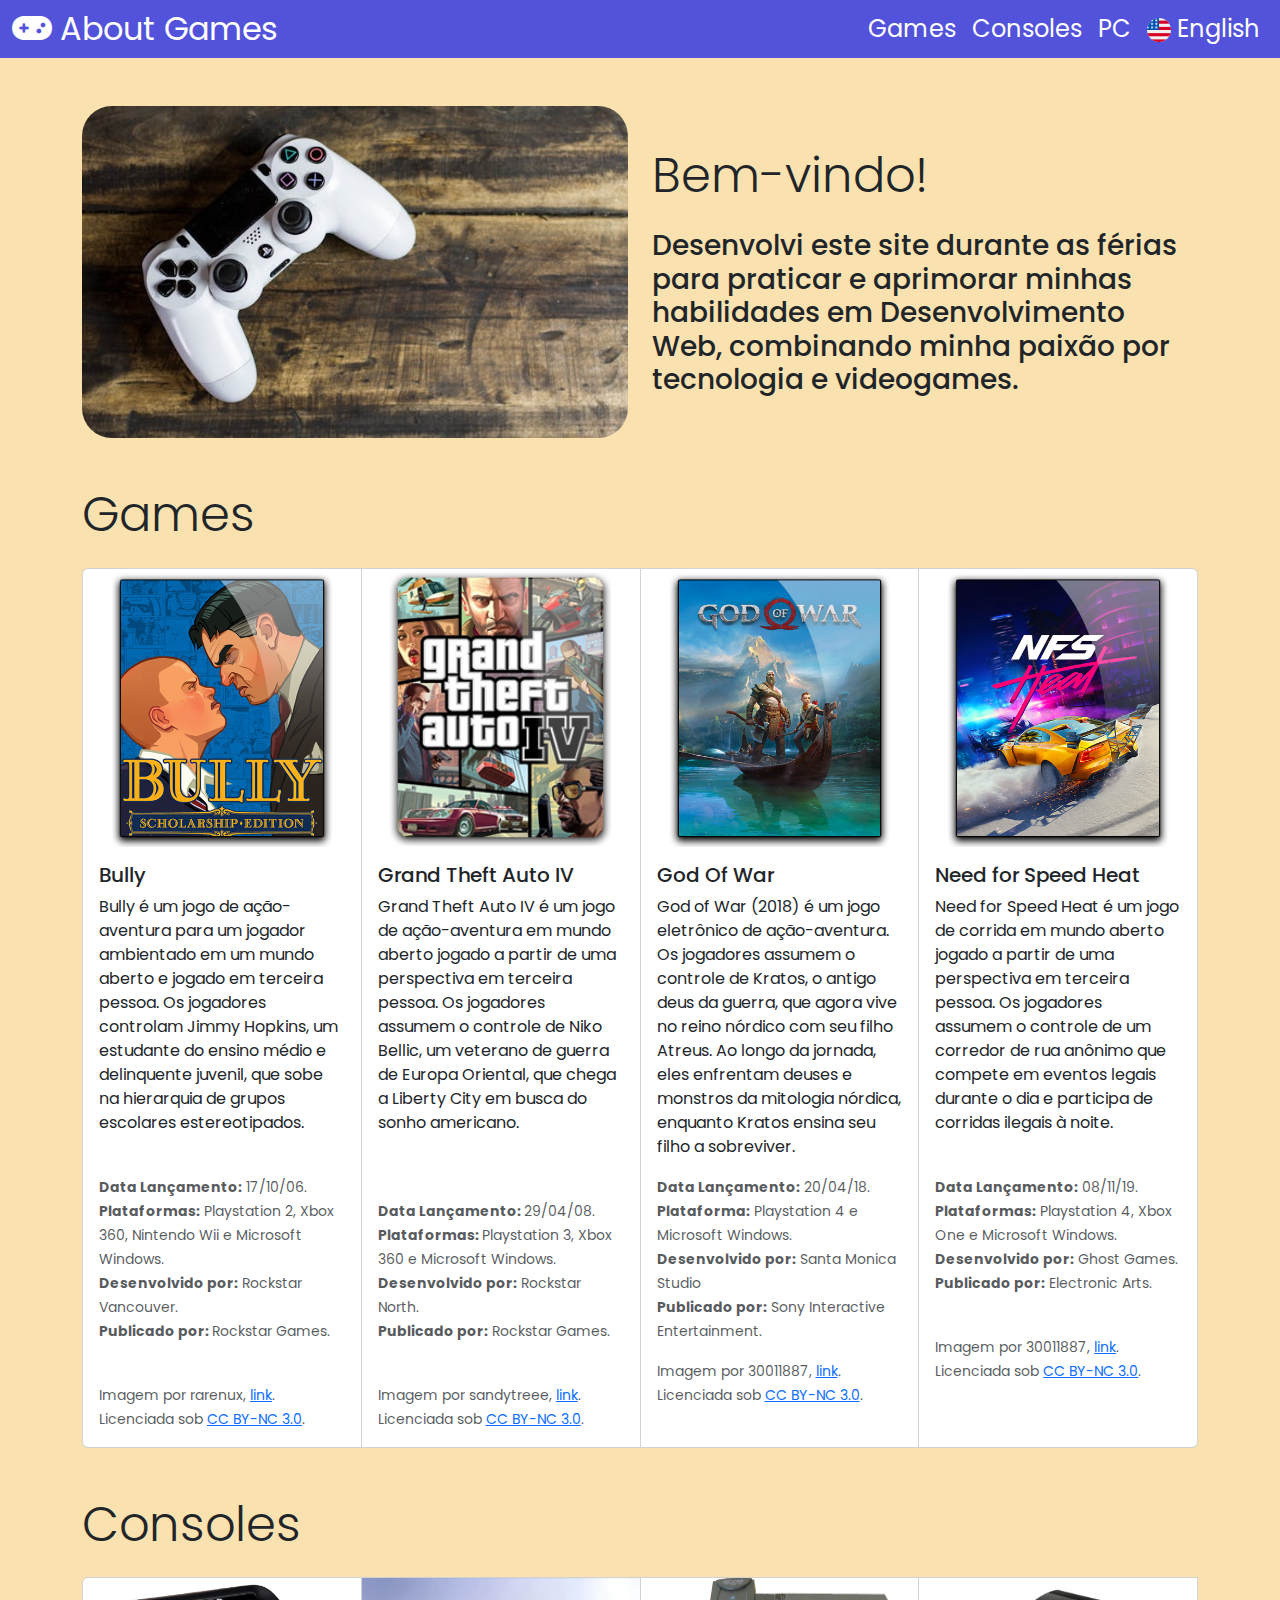
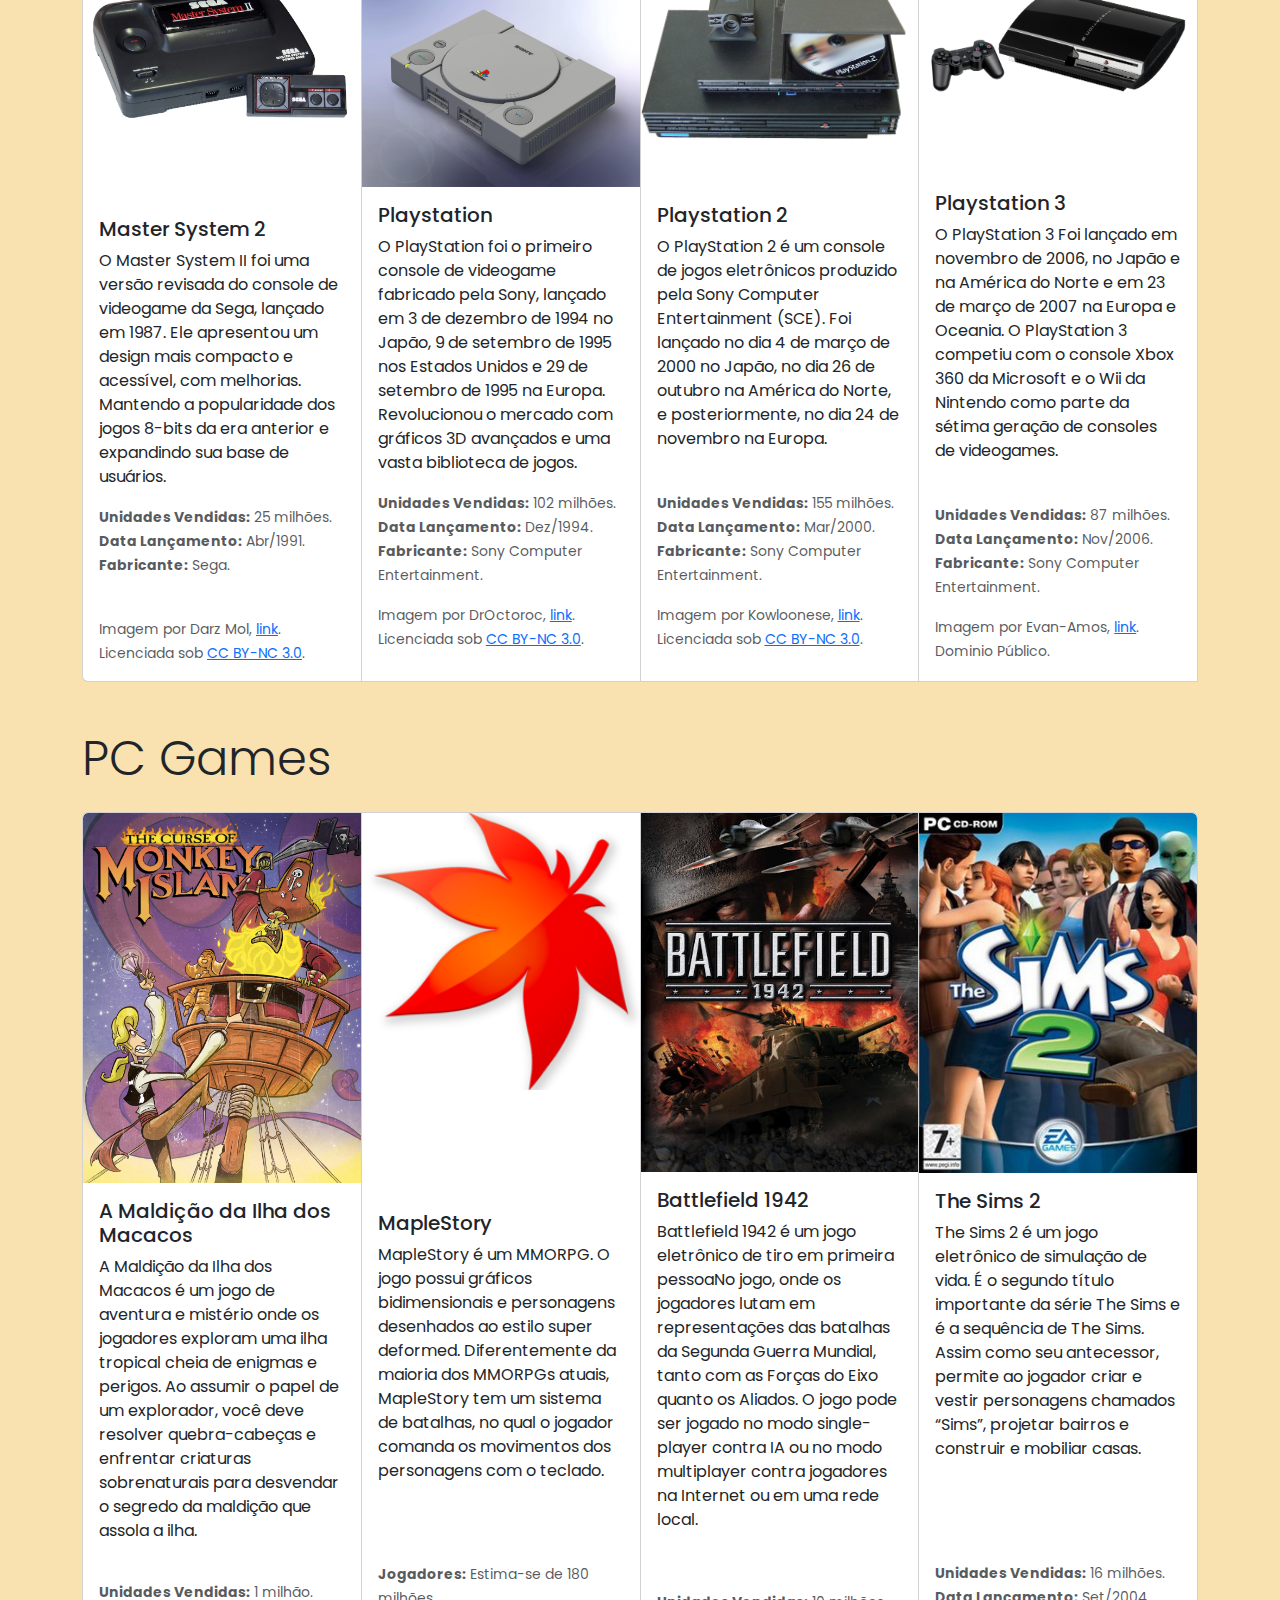
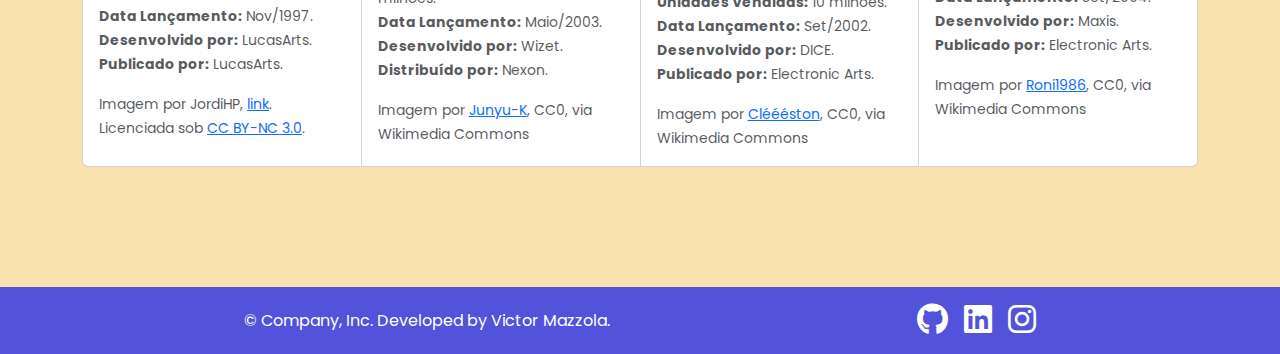
==== commit c3820b3f: "change titles" ====
--- a/index.html
+++ b/index.html
@@ -4,7 +4,7 @@
 <head>
     <meta charset="UTF-8">
     <meta name="viewport" content="width=device-width, initial-scale=1.0">
-    <title>Project Games</title>
+    <title>About Games</title>
     <link rel="icon" type="svg" sizes="32x32" href="./images/gamepad-solid.svg">
     <!-- Bootstrap -->
     <link href="https://cdn.jsdelivr.net/npm/bootstrap@5.3.3/dist/css/bootstrap.min.css" rel="stylesheet"
@@ -31,7 +31,7 @@
         <nav class="navbar navbar-expand-lg">
             <div class="container-fluid">
                 <a class="navbar-brand titulo-grande hover-effect" href="#"><i
-                        class="fa-solid fa-gamepad me-2"></i>Games</a>
+                        class="fa-solid fa-gamepad me-2"></i>About Games</a>
                 <button class="navbar-toggler" type="button" data-bs-toggle="collapse"
                     data-bs-target="#navbarSupportedContent" aria-controls="navbarSupportedContent"
                     aria-expanded="false" aria-label="Toggle navigation">
@@ -73,7 +73,7 @@
                 <img src="./images/dualshock.jpg" alt="PlayStation Controller" class="img-fluid dualshock">
             </div>
             <div class="col-lg-6">
-                <h2 class="my-title medium-title display-5 my-4">Bem-vindo ao Games e Consoles!</h2>
+                <h2 class="my-title medium-title display-5 my-4">Bem-vindo!</h2>
                 <h3 class="mb-4"> Desenvolvi este site durante as férias para praticar e aprimorar
                     minhas habilidades em Desenvolvimento Web, combinando minha paixão por tecnologia e videogames.</h3>
             </div>
